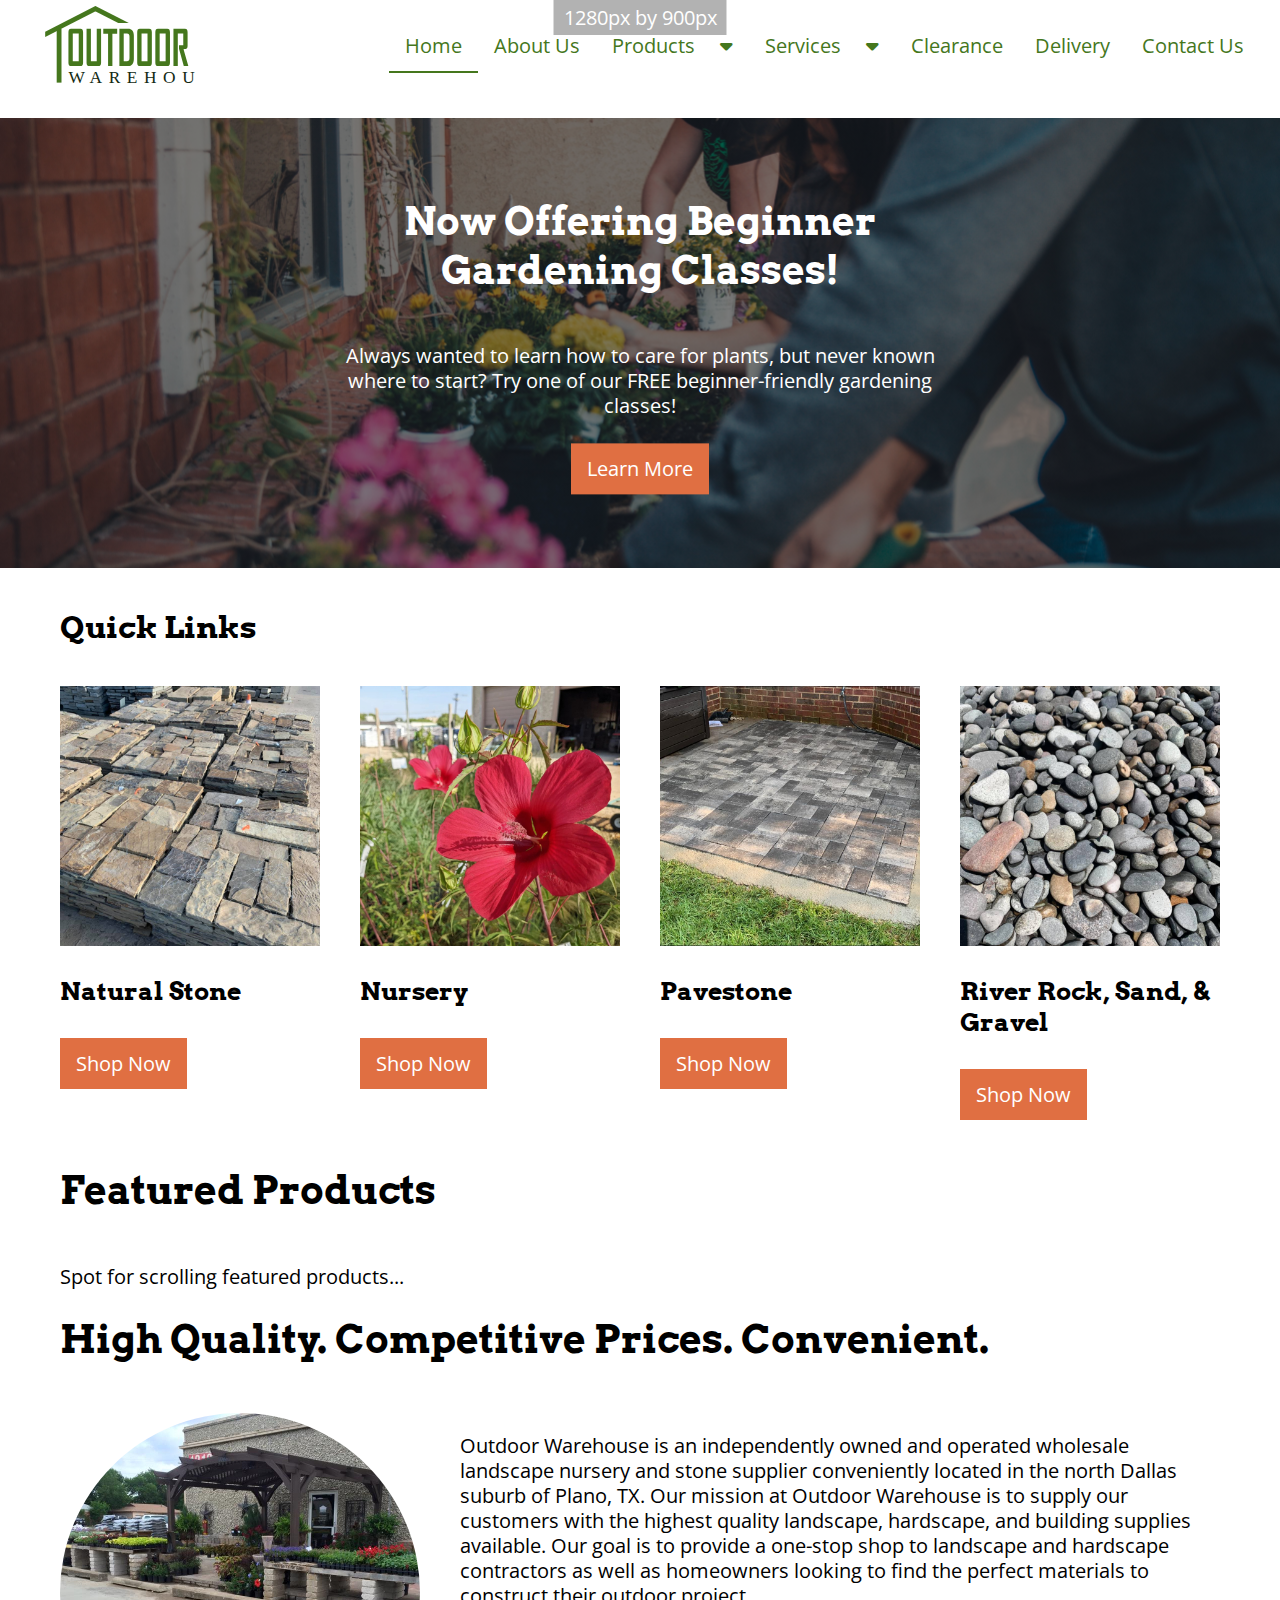
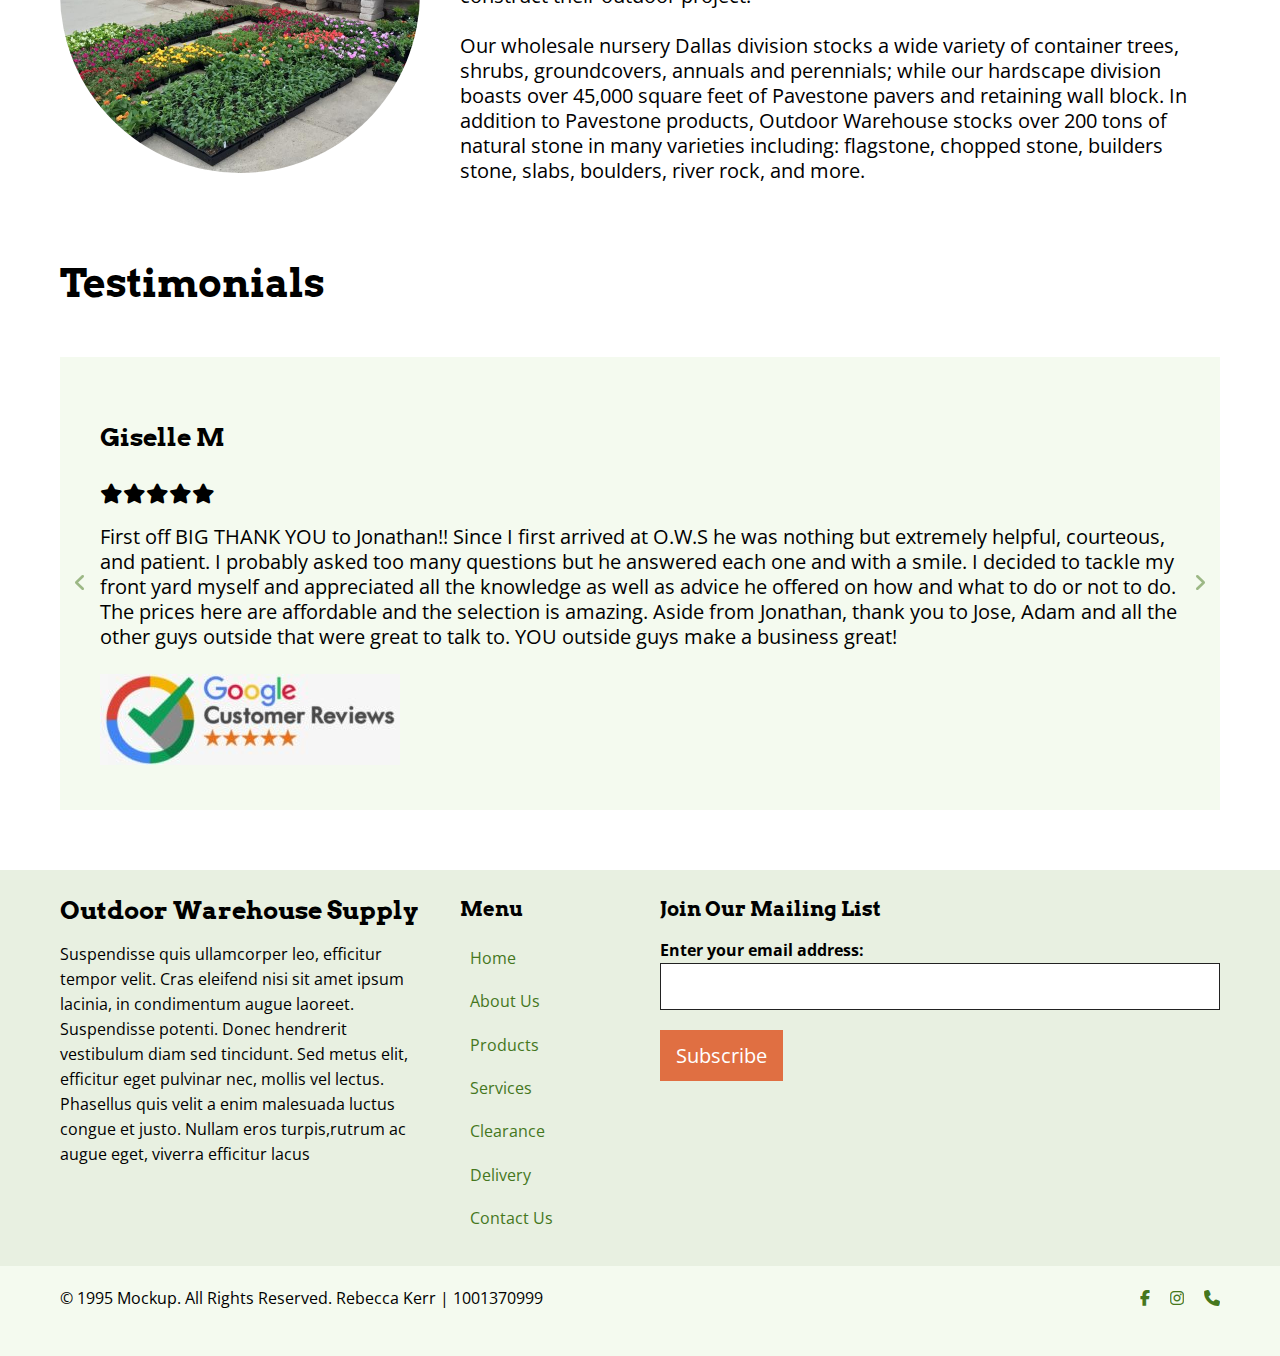
==== web-communication-design-development-2-main/10 - website redesign/index.html @ f3628c06 "Delivery page created and added to nav and footer." ====
<!doctype html>
<html lang="en">
    <head>
        <meta charset="utf-8">
        <meta name="viewport" content="width=device-width, initial-scale=1, shrink-to-fit=no">
        <meta name="keywords" content="HTML Template">
        <meta name="description" content="Rebecca Kerr - 1001370999 | HTML Template">
        <meta name="author" content="Student Name">

        <title>Rebecca Kerr - 1001370999 | Template</title>
        <link rel="stylesheet" href="css/style.css">
    </head>
    <body>
        <div class="container-fluid">
            <div class="row">
                <div class="col-sm-12">
                    <nav class="navbar">
                        <a class="navbar-brand" href="index.html">Navbar</a>
                        <button class="navbar-toggler" type="button" data-target="#navigation">
                            <span class="fa-solid fa-bars"></span>
                        </button>
                        <div class="navigation collapse" id="navigation">
                            <ul class="navbar-nav">
                                <li class="active">
                                    <a href="index.html">Home <span class="sr-only">(current)</span></a>
                                </li>
                                <li>
                                    <a href="about-us.html">About Us</a>
                                </li>
                                <li class="dropdown collapse">
                                    <a class="dropdown-toggle" href="#">Products</a>
                                    <div class="dropdown-menu">
                                        <a href="products.html">All Products</a>
                                        <a href="natural-stone.html">Natural Stone</a>
                                        <a href="#">Nursery</a>
                                        <a href="#">Pavestone</a>
                                        <a href="#">River Rock, Sand, & Gravel</a>
                                        <a href="#">Ceramic Pottery</a>
                                        <a href="#">Masonry</a>
                                        <a href="#">Lawn & Garden</a>
                                    </div>
                                </li>
                                <li class="dropdown collapse">
                                    <a class="dropdown-toggle" href="#">Services</a>
                                    <div class="dropdown-menu">
                                        <a href="services.html">All Services</a>
                                        <a href="gardening.html">Gardening Classes</a>
                                    </div>
                                </li>
                                <li>
                                    <a href="clearance.html">Clearance</a>
                                </li>
                                <li>
                                    <a href="delivery.html">Delivery</a>
                                </li>
                                <li>
                                    <a href="#">Contact Us</a>
                                </li>
                            </ul>
                        </div>
                    </nav>
                </div>
            </div>
        </div>

        <div class="hero-image1">
            <div class="hero-text">
              <h1>Now Offering Beginner Gardening Classes!</h1>
              <p>Always wanted to learn how to care for plants, but never known where to start? Try one of our FREE beginner-friendly
                gardening classes!</p>
                <a href="gardening.html"><input class="btn btn-secondary" type="submit" name="submit" id="submit" value="Learn More" /></a>
            </div>
        </div>

        <div class="container">
            <h2 id="articles">Quick Links</h2>
            <div class="row">
                <div class="col-xs-6 col-md-6 col-lg-3">
                    <div class="info">
                        <img src="images/naturalstone.jpg" alt="Stacks of natural stone">
                        <h3>Natural Stone</h3>
                        <a href="natural-stone.html">
                            <input
                            type="submit"
                            name="readmore"
                            id="readmore"
                            value="Shop Now"
                            class="btn btn-secondary"
                        >
                    </a>
                    </div>
                </div>
                <div class="col-xs-6 col-md-6 col-lg-3">
                    <img src="images/nursery.jpg" alt="Big red flower">
                    <h3>Nursery</h3>
                    <a href="#">
                        <input
                        type="submit"
                        name="readmore"
                        id="readmore"
                        value="Shop Now"
                        class="btn btn-secondary"
                    >
                </a>
                </div>
                <div class="col-xs-6 col-md-6 col-lg-3">
                    <img src="images/pavestone.jpg" alt="Completed pavement">
                    <h3>Pavestone</h3>
                    <a href="#">
                        <input
                        type="submit"
                        name="readmore"
                        id="readmore"
                        value="Shop Now"
                        class="btn btn-secondary"
                    >
                </a>
                </div>
                <div class="col-xs-6 col-md-6 col-lg-3">
                    <img src="images/rocks.jpg" alt="A bunch of smooth river rocks">
                    <h3>River Rock, Sand, & Gravel</h3>
                    <a href="#">
                        <input
                        type="submit"
                        name="readmore"
                        id="readmore"
                        value="Shop Now"
                        class="btn btn-secondary"
                    >
                </a>
                </div>
            </div>
        </div>

        <div class="container">
            <h1>Featured Products</h1>
            <p>Spot for scrolling featured products...</p>
        </div>

        <div class="container">
            <h1>High Quality. Competitive Prices. Convenient.</h1>
            <div class="row">
                <div class="col-lg-4">
                    <img class="circle" src="images/store.jpg" alt="Outside of Outdoor Warehouse with a bunch of colorful flowers">
                </div>
                <div class="col-lg-8">
                    <p>Outdoor Warehouse is an independently owned and operated wholesale landscape nursery and stone supplier conveniently located 
                in the north Dallas suburb of Plano, TX. Our mission at Outdoor Warehouse is to supply our customers with the highest quality landscape, 
                hardscape, and building supplies available. Our goal is to provide a one-stop shop to landscape and hardscape contractors as well as 
                homeowners looking to find the perfect materials to construct their outdoor project.</p>
                <p>Our wholesale nursery Dallas division stocks a wide variety of container trees, shrubs, groundcovers, annuals and perennials; while our 
                hardscape division boasts over 45,000 square feet of Pavestone pavers and retaining wall block. In addition to Pavestone products, Outdoor 
                Warehouse stocks over 200 tons of natural stone in many varieties including: flagstone, chopped stone, builders stone, slabs, boulders, river 
                rock, and more.</p>
                </div>
            </div>
        </div>

        <main>
            <div class="container">
              <div class="row">
                <div class="col-md-12">
                  <h1>Testimonials</h1>
                </div>
              </div>
        
              <div class="row">
                <div class="col-md-12">
                  <div class="carousel slide" id="carouselExample1">
                    <div class="carousel-inner">
                      <div class="carousel-item active">
                        <h3>Giselle M</h3>
                        <div class="row2">
                            <i class="fa-solid fa-star"></i>
                            <i class="fa-solid fa-star"></i>
                            <i class="fa-solid fa-star"></i>
                            <i class="fa-solid fa-star"></i>
                            <i class="fa-solid fa-star"></i>
                        </div>
                        <p>First off BIG THANK YOU to Jonathan!! Since I first arrived at O.W.S he was nothing but extremely helpful, courteous, and 
                            patient. I probably asked too many questions but he answered each one and with a smile. I decided to tackle my front yard myself 
                            and appreciated all the knowledge as well as advice he offered on how and what to do or not to do. The prices here are affordable 
                            and the selection is amazing. Aside from Jonathan, thank you to Jose, Adam and all the other guys outside that were great to talk 
                            to. YOU outside guys make a business great!</p>
                            <a href="https://www.google.com/maps/place/Outdoor+Warehouse+Supply/@33.0166841,-96.6972606,17z/data=!4m8!3m7!1s0x864c1919ed04fd9b:0x8de7ecd3b3190634!8m2!3d33.0166841!4d-96.6972606!9m1!1b1!16s%2Fg%2F1tfkr4zs" target="_blank"><img src="images/google-reviews.jpg" alt="Google Customer Reviews logo"></a>
                      </div>
                      <div class="carousel-item">
                        <h3>Bryan Greene</h3>
                        <div class="row2">
                            <i class="fa-solid fa-star"></i>
                            <i class="fa-solid fa-star"></i>
                            <i class="fa-solid fa-star"></i>
                            <i class="fa-solid fa-star"></i>
                            <i class="fa-solid fa-star"></i>
                        </div>
                        <p>Excellent communication, very competitive pricing, and on-time delivery!</p>
                        <p>Very happy working with Dakota and the team at OWS. They took the time to explain all pricing (which compared to other places 
                        we looked at was very competitive), they generated multiple quotes for us showing the different options available to us and didn't 
                        try to add-on anything we didn't need. Delivery was super easy and was only $150 for and entire truck. We will definitely be using 
                        them again.</p>
                        <a href="https://www.google.com/maps/place/Outdoor+Warehouse+Supply/@33.0166841,-96.6972606,17z/data=!4m8!3m7!1s0x864c1919ed04fd9b:0x8de7ecd3b3190634!8m2!3d33.0166841!4d-96.6972606!9m1!1b1!16s%2Fg%2F1tfkr4zs" target="_blank"><img src="images/google-reviews.jpg"></a>
                      </div>
                    </div>
                    <button class="carousel-control-prev" data-bs-slide="prev" type="button">
                      <span aria-hidden="true" class="carousel-control-prev-icon"><i class="fa-solid fa-angle-left"></i></span>
                      <span class="sr-only">Previous</span>
                    </button>
                    <button class="carousel-control-next" data-bs-slide="next" type="button">
                      <span class="sr-only">Next</span>
                      <span aria-hidden="true" class="carousel-control-next-icon"><i class="fa-solid fa-angle-right"></i></span>
                    </button>
                  </div>
                </div>
              </div>
        </main>

        <footer>
            <div class="container company-details">
                <div class="row">
                    <div class="col-md-9 col-lg-4">
                        <h3>Outdoor Warehouse Supply</h3>
                        <p>Suspendisse quis ullamcorper leo, efficitur tempor velit. Cras eleifend nisi sit amet ipsum lacinia, in condimentum augue laoreet. 
                        Suspendisse potenti. Donec hendrerit vestibulum diam sed tincidunt. Sed metus elit, efficitur eget pulvinar nec, mollis vel lectus. 
                        Phasellus quis velit a enim malesuada luctus congue et justo. Nullam eros turpis,rutrum ac augue eget, viverra efficitur lacus</p>
                    </div>
                    <div class="col-md-3 col-lg-2">
                        <h4>Menu</h4>
                        <ul class="unstyled footer-nav">
                            <li><a href="index.html">Home</a></li>
                            <li><a href="about-us.html">About Us</a></li>
                            <li><a href="products.html">Products</a></li>
                            <li><a href="services.html">Services</a></li>
                            <li><a href="clearance.html">Clearance</a></li>
                            <li><a href="delivery.html">Delivery</a></li>
                            <li><a href="#">Contact Us</a></li>
                        </ul>
                    </div>
                    <div class="col-md-12 col-lg-6">
                        <h4>Join Our Mailing List</h4>
                        <form>
                            <div class="form-group row">
                                <label for="subscribe" class="col-sm-12 col-form-label">Enter your email address:</label>
                                <div class="col-sm-12">
                                    <input type="email" name="subscribe" id="subscribe" class="form-control" />
                                </div>
                            </div>
                            <input class="btn btn-secondary" type="submit" name="submit" id="submit" value="Subscribe" />
                        </form>
                    </div>
                </div>
            </div>
            <div class="copyright">
                <div class="container">
                    <div class="row">
                        <div class="col-md-8">
                            <p>&copy; 1995 Mockup. All Rights Reserved. Rebecca Kerr | 1001370999</p>
                        </div>
                        <div class="col-md-4">
                            <ul class="inline social-media">
                                <li><a href="https://www.facebook.com/outdoorwarehousesupply" target="_blank"><i class="fa-brands fa-facebook-f"></i></a></li>
                                <li><a href="https://www.instagram.com/outdoorwarehousesupply/" target="_blank"><i class="fa-brands fa-instagram"></i></a></li>
                                <li><a href="tel:972-423-4001" target="_blank"><i class="fa-solid fa-phone"></i></a></li>
                            </ul>
                        </div>
                    </div>
                </div>
            </div>
        </footer>

        <div id="windowSize"></div>

        <script src="js/app.js"></script>
    </body>
</html>
---- web-communication-design-development-2-main/10 - website redesign/css/style.css ----
/*
    Created by: Student Name - Student ID
    Created on: Today's Date
    Updated on: Today's Date
    Project: Flexbox
*/

@import url('https://fonts.googleapis.com/css2?family=Arvo:ital,wght@0,400;0,700;1,400;1,700&family=Open+Sans:ital,wght@0,400;0,700;1,400;1,700&display=swap');
@import url('https://cdnjs.cloudflare.com/ajax/libs/font-awesome/6.2.0/css/all.min.css');

* {
    box-sizing: border-box;
    position: relative;
}

body {
    /*padding: 1rem;*/
    margin: 0;
    font-size: 1rem;
    line-height: var(--base-line-height);
    font-family: 'Open Sans', 'Arial', 'Verdana', sans-serif;
    font-weight: 400;
    height: 100%;
}

html {
    font-size: var(--base-font-size);
    height: 100%;
}

:root {
    /* Grid */
    --number-of-columns: 12;
    --grid-width: calc(100% / var(--number-of-columns));
    --col-1: calc(var(--grid-width) * 1);
    --col-2: calc(var(--grid-width) * 2);
    --col-3: calc(var(--grid-width) * 3);
    --col-4: calc(var(--grid-width) * 4);
    --col-5: calc(var(--grid-width) * 5);
    --col-6: calc(var(--grid-width) * 6);
    --col-7: calc(var(--grid-width) * 7);
    --col-8: calc(var(--grid-width) * 8);
    --col-9: calc(var(--grid-width) * 9);
    --col-10: calc(var(--grid-width) * 10);
    --col-11: calc(var(--grid-width) * 11);
    --col-12: calc(var(--grid-width) * 12);

    /* Branding */
    --primary: hsl(93, 61%, 29%);
    --primary-hover: hsl(93, 61%, 19%);
    --secondary: hsl(17, 72%, 57%);
    --secondary-hover: hsl(17, 72%, 47%);
    --tertiary: hsl(239, 77%, 70%);
    --tertiary-hover: hsl(239, 77%, 60%);
    --font-color: #1d1d1d;
    --secondary-blurred: hsla(211, 100%, 31%, 100%);

    --gray-0: #222222;
    --gray-1: #45771D;
    --gray-2: #68A636;
    --gray-3: #E8F0E1;
    --gray-4: #F4FAEF;

    --white: white;

    /* Other */
    --table-padding: 1.618rem;

    /* Typography */
    --base-font-size: 20px;
    --base-scale: 1.25;
    --base-line-height: calc(1em * var(--base-scale));
    --h4-font-size: 1rem;
    --h3-font-size: calc(1rem * var(--base-scale));
    --h2-font-size: calc(1rem * var(--base-scale) * var(--base-scale));
    --h1-font-size: calc(1rem * var(--base-scale) * var(--base-scale) * var(--base-scale));
}

/* Images */
img {
    max-width: 100%;
}

.round-image {
    border-radius: 50%;
    overflow: hidden;
    aspect-ratio: 1;
}

.round-image img {
    position: absolute;
    width: 100%;
    height: 100%;
    object-fit: cover;
    object-position: center;
}
/* End of Images */

/* TASK: Paste your typography styles here */
h1, h2, h3, h4, h5, h6,
.h1, .h2, .h3, .h4, .h5, .h6 {
    font-family: 'Arvo', 'Times New Roman', 'Georgia', serif;
    line-height: var(--base-line-height);
    font-weight: 700;
    margin-bottom: var(--base-line-height);
}

h1, .h1 {
    font-size: var(--h1-font-size);
}

h2, .h2 {
    font-size: var(--h2-font-size);
}

h3, .h3 {
    font-size: var(--h3-font-size);
}

h4, .h4 {
    font-size: var(--h4-font-size);
}

/* Paragraph */
p {
    margin-bottom: var(--base-line-height);
}

/* Blockquotes */
blockquote {
    font-size: calc(1rem * var(--base-scale));
}

blockquote p:first-of-type::before {
    content: open-quote;
}

blockquote p:last-of-type::after {
    content: close-quote;
}

blockquote.text-center { text-align: center; }

blockquote.text-right { text-align: right; }

blockquote footer {
    font-size: 1rem;
}

blockquote footer::before {
    content: "\2014";
    margin-right: calc(.25rem * var(--base-scale));
}
/* End of Blockquotes */

/* List Styles */
ul.unstyled {
    list-style-type: none;
    padding-left: 0;
}

ul.inline {
    list-style-type: none;
    padding: 0;
    display: inline-flex;
    flex-flow: row wrap;
    justify-content: flex-start;
    align-items: baseline;
    align-content: flex-start;
}

ul.inline > li {
    margin-right: var(--base-line-height);
}

ul.inline > li:last-of-type {
    margin-right: 0;
}

/* Description Lists */
dl {
    border-left: 4px solid black;
    padding: var(--base-line-height);
    padding-right: 0;
}

dt {
    font-weight: bold;
}

dd {
    font-style: italic;
    margin-bottom:  var(--base-line-height);
}

dd:last-of-type {
    margin-bottom: 0;
}
/* End of Lists */
/* End of Typography */

/* Table Styles */
table {
    border-collapse: collapse;
    border: 1px solid #1f1f1f;
    width: 100%;
}

table th,
table td {
    padding: calc(var(--table-padding) / 2) var(--table-padding);
    border: 1px solid #1f1f1f;
    vertical-align: top;
}

thead {
    background-color: #1f1f1f;
}

thead th {
    color: white;
    text-align: left;
}

tbody tr:nth-child(odd) {
    background-color: #fafafa;
}

tbody tr:hover {
    background-color: #efefef;
}

caption {
    caption-side: bottom;
    text-align: left;
    padding: calc(var(--table-padding) / 2) 0;
}
/* End of Table Styles */

/* Code tag */
code {
    font-family: monospace;
    color: crimson;
    font-size: 0.75rem;
    line-height: 1.618em;
}
/* End of code tag */

/* Special classes */
.w-14 {
    width: 14rem;
}
/* End of Special classes */

/* TASK: Paste your grid system here */
.container-fluid,
.container {
    width: 100%;
    padding-left: 1rem;
    padding-right: 1rem;
    margin-left: auto;
    margin-right: auto;
    margin-bottom: 1.25rem;
}

@media screen and (min-width: 576px){ .container { max-width: 576px; }} /* sm */
@media screen and (min-width: 768px){ .container { max-width: 768px; }} /* md */
@media screen and (min-width: 992px){ .container { max-width: 992px; }} /* lg */
@media screen and (min-width: 1200px){ .container { max-width: 1200px; }} /* xl */

.row {
    display: flex;
    flex-flow: row wrap;
    justify-content: flex-start;
    align-items: flex-start;
    align-content: flex-start;
    margin-left: -1rem;
    margin-right: -1rem;
}

[class^="col-"] {
    padding: 0 1rem;
    width: 100%;
    max-width: 100%;
}

.col-xs-1 {
    flex: 0 0 var(--col-1);
    max-width: var(--col-1);
}

.col-xs-2 {
    flex: 0 0 var(--col-2);
    max-width: var(--col-2);
}

.col-xs-3 {
    flex: 0 0 var(--col-3);
    max-width: var(--col-3);
}

.col-xs-4 {
    flex: 0 0 var(--col-4);
    max-width: var(--col-4);
}

.col-xs-5 {
    flex: 0 0 var(--col-5);
    max-width: var(--col-5);
}

.col-xs-6 {
    flex: 0 0 var(--col-6);
    max-width: var(--col-6);
}

.col-xs-7 {
    flex: 0 0 var(--col-7);
    max-width: var(--col-7);
}

.col-xs-8 {
    flex: 0 0 var(--col-8);
    max-width: var(--col-8);
}

.col-xs-9 {
    flex: 0 0 var(--col-9);
    max-width: var(--col-9);
}

.col-xs-10 {
    flex: 0 0 var(--col-10);
    max-width: var(--col-10);
}

.col-xs-11 {
    flex: 0 0 var(--col-11);
    max-width: var(--col-11);
}

.col-xs-12 {
    flex: 0 0 var(--col-12);
    max-width: var(--col-12);
}

/* Styles for 'col-sm-...' grid */
@media screen and (min-width: 576px){
    .col-sm-1 {
        flex: 0 0 var(--col-1);
        max-width: var(--col-1);
    }
    
    .col-sm-2 {
        flex: 0 0 var(--col-2);
        max-width: var(--col-2);
    }
    
    .col-sm-3 {
        flex: 0 0 var(--col-3);
        max-width: var(--col-3);
    }
    
    .col-sm-4 {
        flex: 0 0 var(--col-4);
        max-width: var(--col-4);
    }
    
    .col-sm-5 {
        flex: 0 0 var(--col-5);
        max-width: var(--col-5);
    }
    
    .col-sm-6 {
        flex: 0 0 var(--col-6);
        max-width: var(--col-6);
    }

    .col-sm-7 {
        flex: 0 0 var(--col-7);
        max-width: var(--col-7);
    }
    
    .col-sm-8 {
        flex: 0 0 var(--col-8);
        max-width: var(--col-8);
    }
    
    .col-sm-9 {
        flex: 0 0 var(--col-9);
        max-width: var(--col-9);
    }
    
    .col-sm-10 {
        flex: 0 0 var(--col-10);
        max-width: var(--col-10);
    }
    
    .col-sm-11 {
        flex: 0 0 var(--col-11);
        max-width: var(--col-11);
    }
    
    .col-sm-12 {
        flex: 0 0 var(--col-12);
        max-width: var(--col-12);
    }
}

/* Styles for 'col-md-...' grid */
@media screen and (min-width: 768px){
    .col-md-1 {
        flex: 0 0 var(--col-1);
        max-width: var(--col-1);
    }
    
    .col-md-2 {
        flex: 0 0 var(--col-2);
        max-width: var(--col-2);
    }
    
    .col-md-3 {
        flex: 0 0 var(--col-3);
        max-width: var(--col-3);
    }
    
    .col-md-4 {
        flex: 0 0 var(--col-4);
        max-width: var(--col-4);
    }
    
    .col-md-5 {
        flex: 0 0 var(--col-5);
        max-width: var(--col-5);
    }
    
    .col-md-6 {
        flex: 0 0 var(--col-6);
        max-width: var(--col-6);
    }

    .col-md-7 {
        flex: 0 0 var(--col-7);
        max-width: var(--col-7);
    }
    
    .col-md-8 {
        flex: 0 0 var(--col-8);
        max-width: var(--col-8);
    }
    
    .col-md-9 {
        flex: 0 0 var(--col-9);
        max-width: var(--col-9);
    }
    
    .col-md-10 {
        flex: 0 0 var(--col-10);
        max-width: var(--col-10);
    }
    
    .col-md-11 {
        flex: 0 0 var(--col-11);
        max-width: var(--col-11);
    }
    
    .col-md-12 {
        flex: 0 0 var(--col-12);
        max-width: var(--col-12);
    }
}

/* Styles for 'col-lg-...' grid */
@media screen and (min-width: 992px){
    .col-lg-1 {
        flex: 0 0 var(--col-1);
        max-width: var(--col-1);
    }
    
    .col-lg-2 {
        flex: 0 0 var(--col-2);
        max-width: var(--col-2);
    }
    
    .col-lg-3 {
        flex: 0 0 var(--col-3);
        max-width: var(--col-3);
    }
    
    .col-lg-4 {
        flex: 0 0 var(--col-4);
        max-width: var(--col-4);
    }
    
    .col-lg-5 {
        flex: 0 0 var(--col-5);
        max-width: var(--col-5);
    }
    
    .col-lg-6 {
        flex: 0 0 var(--col-6);
        max-width: var(--col-6);
    }

    .col-lg-7 {
        flex: 0 0 var(--col-7);
        max-width: var(--col-7);
    }
    
    .col-lg-8 {
        flex: 0 0 var(--col-8);
        max-width: var(--col-8);
    }
    
    .col-lg-9 {
        flex: 0 0 var(--col-9);
        max-width: var(--col-9);
    }
    
    .col-lg-10 {
        flex: 0 0 var(--col-10);
        max-width: var(--col-10);
    }
    
    .col-lg-11 {
        flex: 0 0 var(--col-11);
        max-width: var(--col-11);
    }
    
    .col-lg-12 {
        flex: 0 0 var(--col-12);
        max-width: var(--col-12);
    }
}

/* Styles for 'col-xl-...' grid */
@media screen and (min-width: 1200px){
    .col-xl-1 {
        flex: 0 0 var(--col-1);
        max-width: var(--col-1);
    }
    
    .col-xl-2 {
        flex: 0 0 var(--col-2);
        max-width: var(--col-2);
    }
    
    .col-xl-3 {
        flex: 0 0 var(--col-3);
        max-width: var(--col-3);
    }
    
    .col-xl-4 {
        flex: 0 0 var(--col-4);
        max-width: var(--col-4);
    }
    
    .col-xl-5 {
        flex: 0 0 var(--col-5);
        max-width: var(--col-5);
    }
    
    .col-xl-6 {
        flex: 0 0 var(--col-6);
        max-width: var(--col-6);
    }

    .col-xl-7 {
        flex: 0 0 var(--col-7);
        max-width: var(--col-7);
    }
    
    .col-xl-8 {
        flex: 0 0 var(--col-8);
        max-width: var(--col-8);
    }
    
    .col-xl-9 {
        flex: 0 0 var(--col-9);
        max-width: var(--col-9);
    }
    
    .col-xl-10 {
        flex: 0 0 var(--col-10);
        max-width: var(--col-10);
    }
    
    .col-xl-11 {
        flex: 0 0 var(--col-11);
        max-width: var(--col-11);
    }
    
    .col-xl-12 {
        flex: 0 0 var(--col-12);
        max-width: var(--col-12);
    }
}

/* End of System */

/* Navigation Styles */
.navbar {
    display: flex;
    flex-flow: row wrap;
    justify-content: space-between;
    align-items: center;
    align-content: flex-start;
}

.navbar-brand {
    display: block;
    overflow: hidden;
    background: url(../images/logo.svg) no-repeat center/contain transparent;
    width: 10rem;
    height: 4rem;
    text-indent: -9999px;
    text-decoration: none;
}

.navbar-toggler {
    background-color: var(--primary);
    border: 0 none;
    color: white;
    width: 2rem;
    height: 2rem;
    display: flex;
    flex-flow: row wrap;
    justify-content: center;
    align-items: center;
    align-content: center;
}

.navigation {
    flex: 0 0 100%;
}

.navbar-nav {
    list-style-type: none;
    padding: 0;
}

.navbar-nav li > a {
    color: var(--primary);
    display: block;
    overflow: hidden;
    padding: calc((1em / var(--base-scale)) / var(--base-scale)) calc(1em / var(--base-scale));
    text-decoration: none;
    border-bottom: 2px solid transparent;
}

.navbar-nav li.active > a {
    border-bottom-color: var(--primary);
}

.navbar-nav li > a:hover {
    background-color: var(--primary);
    color: var(--white);
}

.dropdown-toggle::after {
    content: "\f0d8";
    font-family: "FontAwesome";
    font-weight: 400;
    margin-left: var(--base-line-height);
}

.collapse > .dropdown-toggle::after {
    content: "\f0d7";
}

.dropdown-menu {
    background-color: var(--gray-2);
    display: flex;
    flex-flow: row wrap;
    justify-content: flex-start;
    align-items: flex-start;
    align-content: flex-start;
    /* This fixes the issue with the menu not being clickable when you expand it on desktop */
    z-index: 1;
}

.dropdown-menu > a {
    flex: 1 0 100%;
    color: var(--white);
    padding: calc((1em / var(--base-scale)) / var(--base-scale)) calc(1em / var(--base-scale));
    text-decoration: none;
}

.dropdown-menu > a:hover {
    background-color: var(--gray-1);
}

.sr-only {
    position: absolute;
    width: 1px;
    height: 1px;
    padding: 0;
    margin: -1px;
    overflow: hidden;
    clip: rect(0,0,0,0);
    white-space: nowrap;
    border-width: 0;
}

.navigation.collapse .navbar-nav {
    display: none;
}

.dropdown.collapse .dropdown-menu {
    display: none;
}

@media screen and (min-width: 992px){
    .navbar-toggler {
        display: none;
    }

    .navigation {
        flex: 0 0 auto;
    }

    .navbar-nav {
        display: flex;
        flex-flow: row wrap;
        justify-content: flex-end;
        align-items: baseline;
        align-content: center;
    }

    .dropdown-menu {
        position: absolute;
    }

    .navigation.collapse .navbar-nav,
    .navbar-nav {
        display: flex;
        flex-flow: row wrap;
        justify-content: flex-end;
        align-items: baseline;
        align-content: center;
    }
}

/* End of Navigation Styles */

.hero-image1 {
    background-image: linear-gradient(rgba(0, 0, 0, 0.5), rgba(0, 0, 0, 0.5)), url("../images/gardening.jpg");
    height: 50vh;
    background-position: center;
    background-repeat: no-repeat;
    background-size: cover;
    position: relative;
    margin-bottom: 2rem;
  }

  .hero-image2 {
    background-image: linear-gradient(rgba(0, 0, 0, 0.5), rgba(0, 0, 0, 0.5)), url("../images/outside.jpg");
    height: 30vh;
    background-position: center;
    background-repeat: no-repeat;
    background-size: cover;
    position: relative;
    margin-bottom: 2rem;
  }
  
  .hero-text {
    text-align: center;
    position: absolute;
    top: 50%;
    left: 50%;
    transform: translate(-50%, -50%);
    color: white;
  }

  .circle {
    border-radius: 50%;
  }

  .name {
    display: flex;
    justify-content: center;
  }

  .title {
    display: flex;
    justify-content: center;
  }

  .row-reverse {
    display: flex;
    flex-flow: row-reverse wrap;
    justify-content: flex-start;
    align-items: flex-start;
    align-content: flex-start;
    margin-left: -1rem;
    margin-right: -1rem;
}

.row2 {
    display: flex;
    flex-flow: row wrap;
    justify-content: flex-start;
    align-items: flex-start;
    align-content: flex-start;
}

.row3 {
    display: flex;
    flex-flow: row nowrap;
    justify-content: center;
    align-items: center;
    align-content: center;
    margin-left: -1rem;
    margin-right: -1rem;
}

.green {
    background-color: var(--gray-3);
    padding-left: 1.5rem;
    border-radius: 10px 0 0 10px;
}

.blob {
    padding: 1rem;
    background-color: var(--gray-3);
    border-radius: 10px;
    margin: 0 1rem;
    text-align: center;
}

.fa-seedling {
    color: var(--primary);
    margin: 0;
    margin: 0 2.5rem;
}

.product-item {
    text-decoration: none;
}

.product-item:link {
    color: var(--primary);
}

.product-item:visited {
    color: var(--primary);
}

.product-item:hover {
    opacity: 0.6;
    transition: 0.3s ease;
    text-decoration: underline;
}

.border {
    padding: 1rem;
    margin-top: -1rem;
}

.border:hover {
    border: black solid 1px;
}

.money {
    font-weight: bold;
    margin-bottom: 0;
}

.money-strike {
    text-decoration: line-through;
}

.red {
    color: red;
    margin-left: 0.5rem;
    font-weight: bold;
}

.redirect {
    color: var(--primary);
    text-decoration: none;
}

.redirect:hover {
    text-decoration: underline;
}

  /* Carousel Styles */
.carousel {
    position: relative;
}

.carousel-inner {
    position: relative;
    width: 100%;
    overflow: hidden;
}

.carousel-item {
    position: relative;
    display: none;
    float: left;
    width: 100%;
    margin-right: -100%;
    backface-visibility: hidden;
    transition: transform 0.6s ease-in-out;
    padding: 2rem;
    background-color: var(--gray-4);
}

.carousel-item.active {
    display: block;
}

button[class^=carousel-control] {
    cursor: pointer;
    position: absolute;
    top: 0;
    bottom: 0;
    z-index: 1;
    display: flex;
    flex-flow: row wrap;
    align-items: center;
    justify-content: center;
    width: 2rem;
    padding: 0;
    color: var(--primary);
    background-color: transparent;
    border: 0;
    text-align: center;
    opacity: 0.5;
    transition: opacity 0.15s ease;
    font-size: 1rem;
}

.carousel-control-next {
    right: 0;
}

.carousel-control-prev {
    left: 0;
}

button[class^=carousel-control]:hover {
    color: var(--primary);
    outline: 0;
    opacity: 0.9;
}

/* There's no need to add this if you already have it on your Navigation CSS */
.sr-only {
    position: absolute;
    width: 1px;
    height: 1px;
    padding: 0;
    margin: -1px;
    overflow: hidden;
    clip: rect(0,0,0,0);
    white-space: nowrap;
    border-width: 0;
}
/* End of Carousel Styles */

/* Footer Styles */
footer {
    margin-top: 3rem;
    font-size: calc(1rem / var(--base-scale));
    background-color: var(--gray-3);
}

footer h3,
footer h4 {
    margin-bottom: calc(1rem / var(--base-scale));
}

footer .footer-nav {
    margin: 0;
}

footer .footer-nav a {
    display: block;
    overflow: hidden;
    padding: calc((1em / var(--base-scale)) / var(--base-scale) / var(--base-scale)) calc(1em / var(--base-scale) / var(--base-scale));
    color: var(--primary);
    text-decoration: none;
    border-bottom: 2px solid transparent;
}

footer .footer-nav a:hover {
    color: var(--primary-hover);
    border-bottom-color: var(--primary-hover);
}

footer .form-group label {
    margin-top: 0;
}

footer .copyright {
    background-color: var(--gray-4);
    text-align: center;
    padding: 1rem 0;
}

footer p,
footer .social-media {
    margin: 0;
    max-width: 100%;
    width: 100%;
}

footer .social-media {
    justify-content: center;
}

footer .social-media a {
    display: block;
    overflow: hidden;
    color: var(--primary);
}

@media screen and (min-width: 768px){
    footer .copyright {
        text-align: unset;
    }

    footer .social-media {
        justify-content: flex-end;
    }
}
/* End of Footer Styles */

/* Story Styles */
.story {
    display: flex;
    flex-flow: row nowrap;
    justify-content: flex-start;
    align-items: flex-start;
    align-content: flex-start;
    gap: 1.618rem;
}

.story .image {
    aspect-ratio: 1;
    background-color: #dadada;
    flex: 0 0 calc(50% - 1.618rem);
}

.story .description {
    flex: 1 0 50%;
}

@media screen and (min-width: 576px){
    .story .image {
        flex-basis: 30%;
    }
}

@media screen and (min-width: 992px){
    .story {
        flex-flow: column wrap;
    }

    .story .image {
        aspect-ratio: 16/9;
        flex: 0 0 100%;
        width: 100%;
    }
}
/* End of Story Styles */

/* TASK: Paste the styles for the Flexbox Assignment: In Class Practice */

/* Branding */
.swatch {
    aspect-ratio: 1;
    display: flex;
    flex-flow: row wrap;
    justify-content: center;
    align-items: center;
    align-content: center;
    border: 1px solid var(--gray-0);
}

.swatch.primary { background-color: var(--primary) }
.swatch.primary-hover { background-color: var(--primary-hover) }
.swatch.secondary { background-color: var(--secondary) }
.swatch.secondary-hover { background-color: var(--secondary-hover) }
.swatch.tertiary { background-color: var(--tertiary) }
.swatch.tertiary-hover { background-color: var(--tertiary-hover) }
.swatch.font-color { background-color: var(--font-color) }
.swatch.gray-0 { background-color: var(--gray-0) }
.swatch.gray-1 { background-color: var(--gray-1) }
.swatch.gray-2 { background-color: var(--gray-2) }
.swatch.gray-3 { background-color: var(--gray-3) }
.swatch.white { background-color: var(--white) }

.swatch.primary,
.swatch.primary-hover,
.swatch.secondary,
.swatch.secondary-hover,
.swatch.tertiary,
.swatch.tertiary-hover,
.swatch.font-color,
.swatch.gray-0,
.swatch.gray-1 {
    color: var(--white);
}

/* Button styles */
.btn {
    font-size: 1rem;
    line-height: var(--base-line-height);
    display: inline-block;
    overflow: hidden;
    padding: calc((1em / var(--base-scale)) / var(--base-scale)) calc(1em / var(--base-scale));
    background-color: var(--gray-1);
    text-decoration: none;
    color: var(--white);
    border: 0 none;
    cursor: pointer;
    margin-bottom: 1rem;
}

.btn:hover {
    background-color: var(--gray-0);
}

/* Button colors */
.btn-primary {
    background-color: var(--primary);
}

.btn-primary:hover {
    background-color: var(--primary-hover);
}

.btn-secondary {
    background-color: var(--secondary);
}

.btn-secondary:hover {
    background-color: var(--secondary-hover);
}

.btn-tertiary {
    background-color: var(--tertiary);
}

.btn-tertiary:hover {
    background-color: var(--tertiary-hover);
}

/* Button sizes */
.btn-sm {
    font-size: calc(1em / var(--base-scale));
}

.btn-lg {
    font-size: var(--h3-font-size);
}

/* Forms */
fieldset {
    padding: var(--base-line-height);
    border: 1px solid var(--primary);
    margin-bottom: var(--base-line-height);
}

fieldset legend {
    color: var(--primary);
}

.form-group {
    margin-bottom: var(--base-line-height);
}

fieldset .form-group:last-of-type {
    margin-bottom: 0;
}

.form-group label {
    font-weight: bold;
}

.form-control,
.form-check-input {
    accent-color: var(--secondary);
}

input,
select,
textarea {
    font-family: inherit;
    font-size: 1rem;
    line-height: var(--base-line-height);
    padding: calc((1em / var(--base-scale)) / var(--base-scale) / var(--base-scale)) calc(1em / var(--base-scale) / var(--base-scale));
    border: 1px solid var(--gray-0);
    color: var(--font-color);
}

input.form-control {
    width: 100%;
    max-width: 100%;
}

textarea {
    width: 100%;
    max-width: 100%;
    min-height: calc(4 * var(--base-line-height));
}

/* Pseudo Selectors */
.form-control:focus {
    outline: var(--secondary-blurred) solid 2px;
    outline-offset: 2px;
}

.form-check-input:checked {
    box-shadow: 0 0 4px 4px var(--secondary-blurred);
}

.form-control:disabled,
.form-control:hover:disabled,
input:disabled,
input:hover:disabled {
    background-color: var(--gray-3);
    color: var(--gray-2);
    cursor: not-allowed;
}

input:invalid,
input:focus:invalid {
    border-color: red;
    box-shadow: 0 0 2px red;
    outline: red solid 2px;
    outline-offset: 2px;
}
/* End of Branding */

/*
    * Window size styles
    * Do not edit or delete this from examples
*/
#windowSize {
    padding: 0.25rem 0.5rem;
    background-color: rgba(0,0,0,0.3);
    color: white;
    position: absolute;
    top: 0;
    left: 50%;
    transform: translate(-50%, 0);
    user-select: none;
    z-index: 10;
}
/* End of Window size styles */
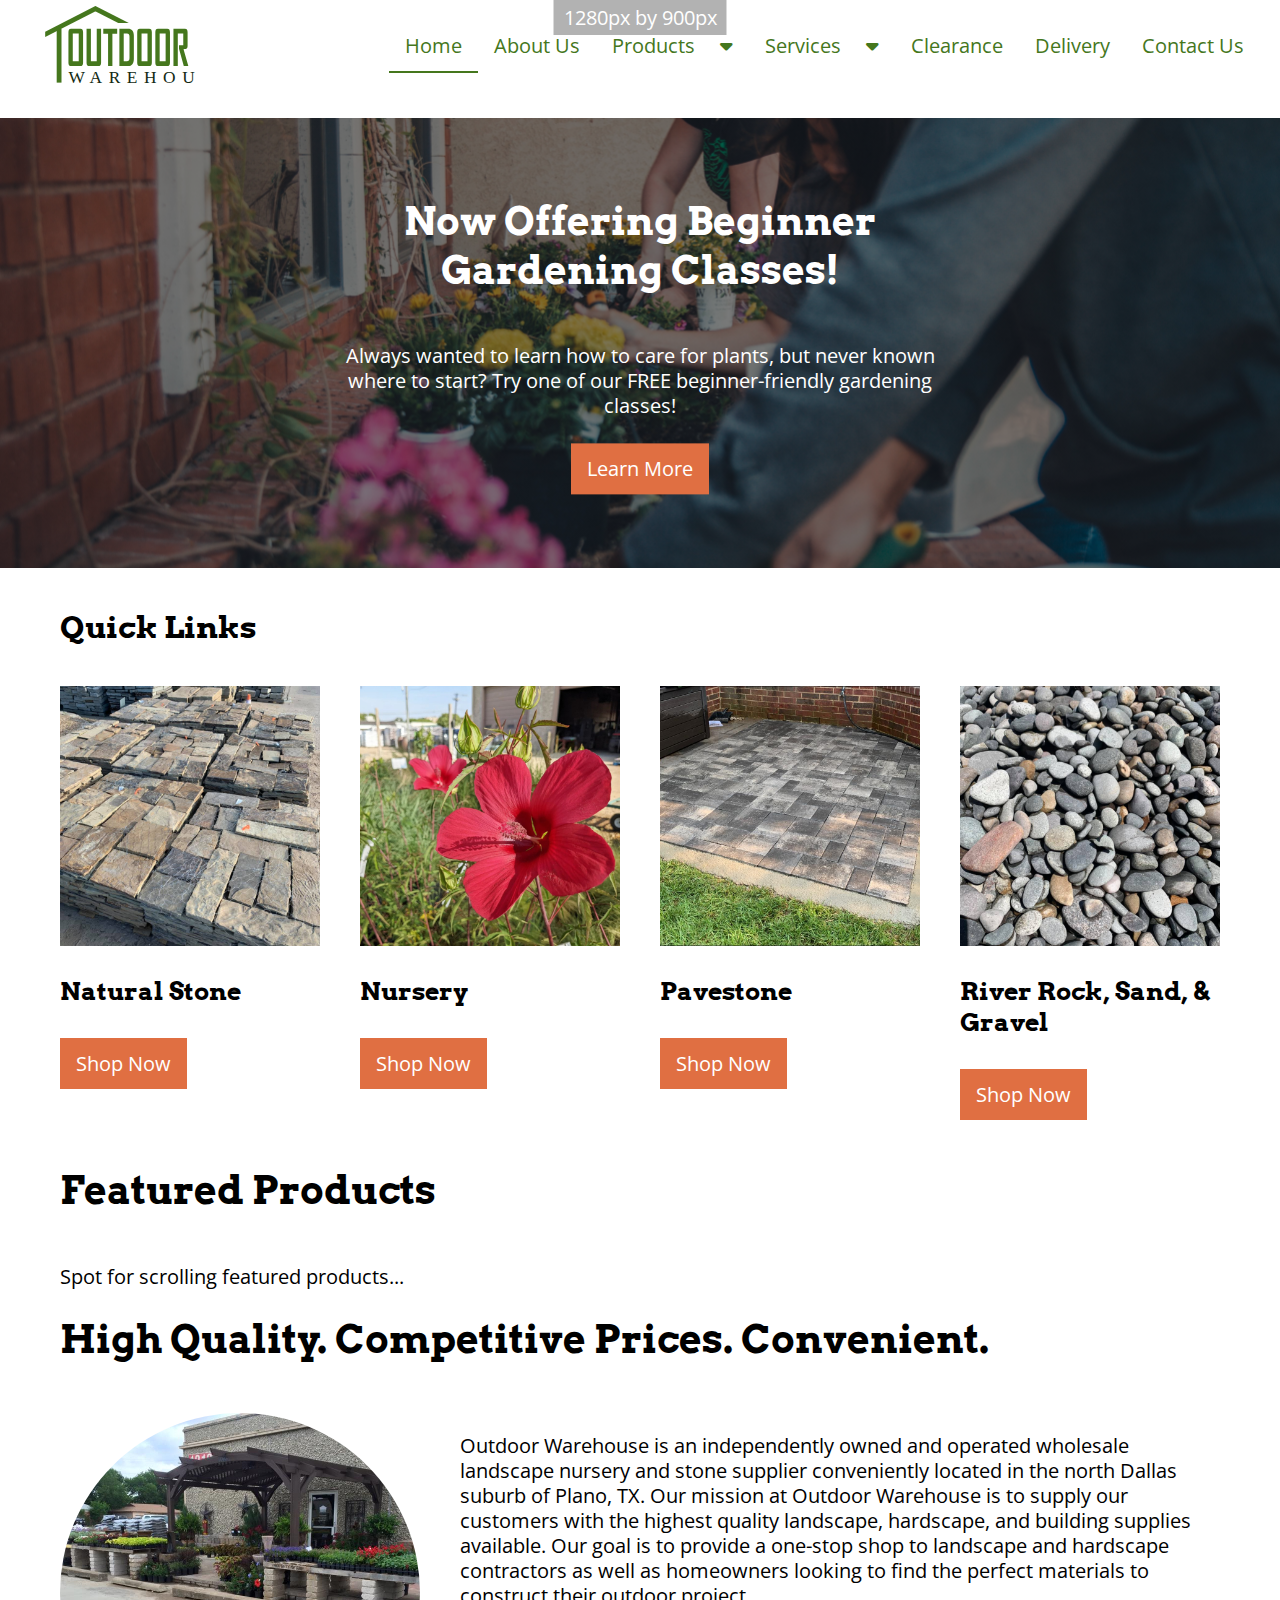
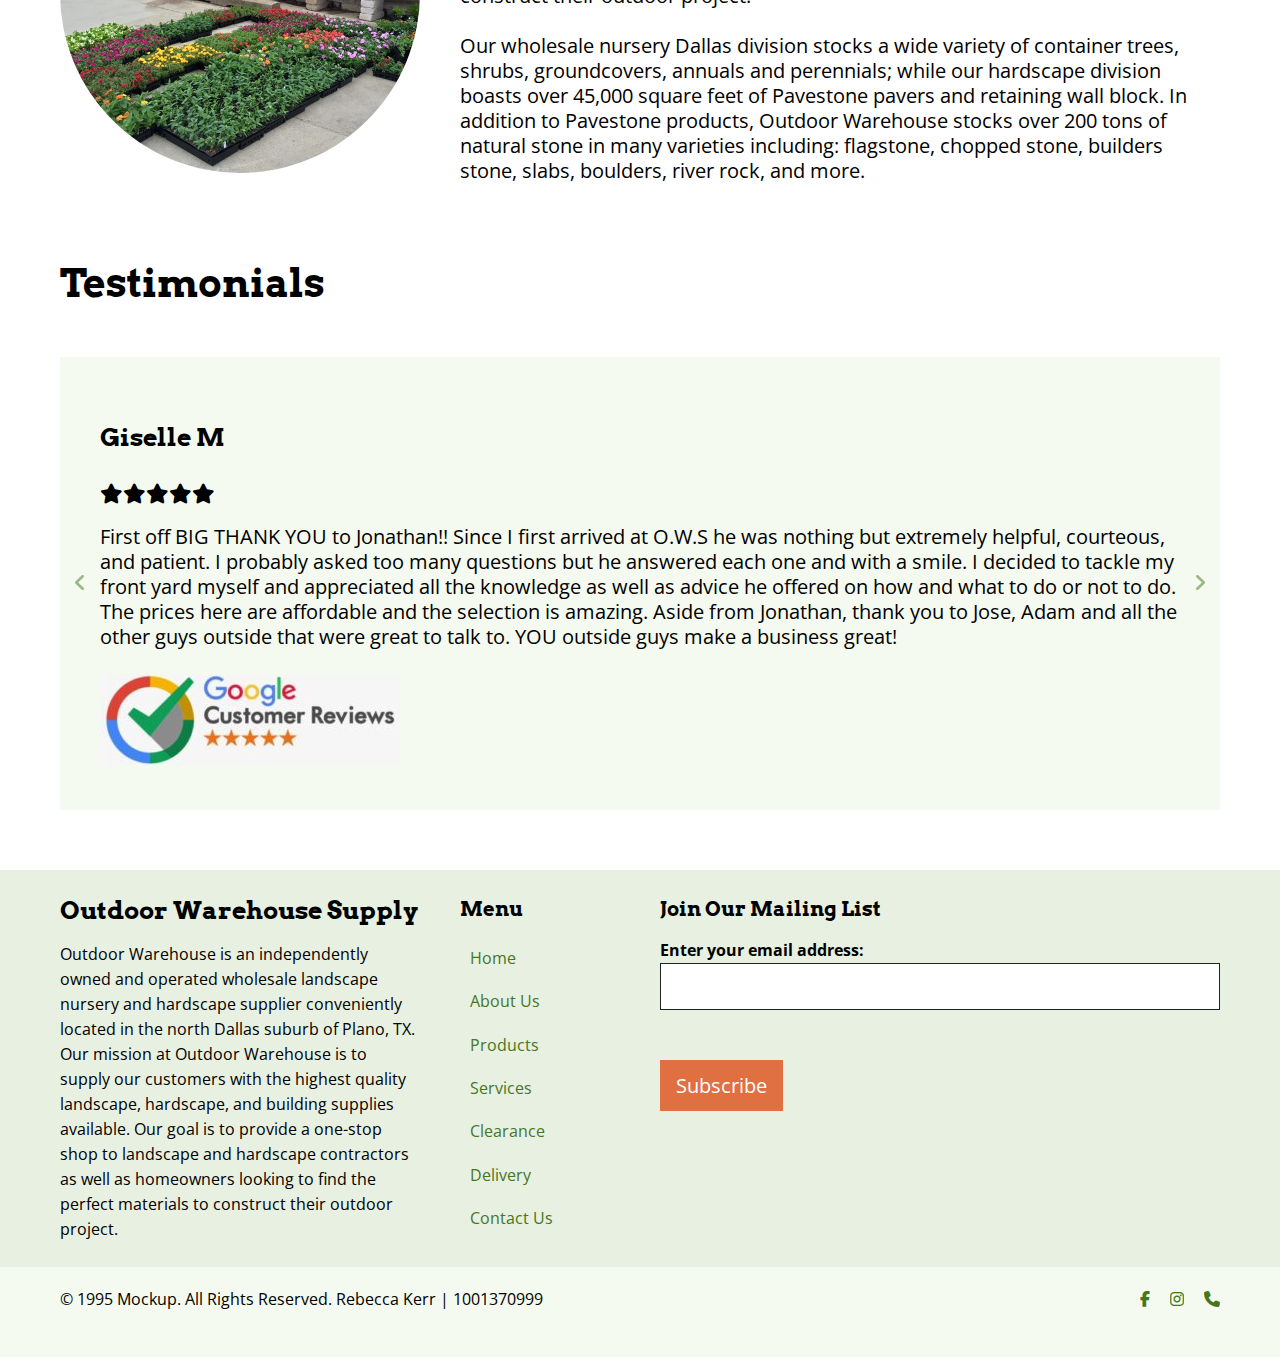
==== commit ef0e245c: "Added blurb to footer on all pages." ====
--- a/web-communication-design-development-2-main/10 - website redesign/index.html
+++ b/web-communication-design-development-2-main/10 - website redesign/index.html
@@ -54,7 +54,7 @@
                                     <a href="delivery.html">Delivery</a>
                                 </li>
                                 <li>
-                                    <a href="#">Contact Us</a>
+                                    <a href="contact.html">Contact Us</a>
                                 </li>
                             </ul>
                         </div>
@@ -219,9 +219,10 @@
                 <div class="row">
                     <div class="col-md-9 col-lg-4">
                         <h3>Outdoor Warehouse Supply</h3>
-                        <p>Suspendisse quis ullamcorper leo, efficitur tempor velit. Cras eleifend nisi sit amet ipsum lacinia, in condimentum augue laoreet. 
-                        Suspendisse potenti. Donec hendrerit vestibulum diam sed tincidunt. Sed metus elit, efficitur eget pulvinar nec, mollis vel lectus. 
-                        Phasellus quis velit a enim malesuada luctus congue et justo. Nullam eros turpis,rutrum ac augue eget, viverra efficitur lacus</p>
+                        <p>Outdoor Warehouse is an independently owned and operated wholesale landscape nursery and hardscape supplier conveniently located in 
+                        the north Dallas suburb of Plano, TX. Our mission at Outdoor Warehouse is to supply our customers with the highest quality landscape, 
+                        hardscape, and building supplies available. Our goal is to provide a one-stop shop to landscape and hardscape contractors as well as 
+                        homeowners looking to find the perfect materials to construct their outdoor project.</p>
                     </div>
                     <div class="col-md-3 col-lg-2">
                         <h4>Menu</h4>
@@ -232,7 +233,7 @@
                             <li><a href="services.html">Services</a></li>
                             <li><a href="clearance.html">Clearance</a></li>
                             <li><a href="delivery.html">Delivery</a></li>
-                            <li><a href="#">Contact Us</a></li>
+                            <li><a href="contact.html">Contact Us</a></li>
                         </ul>
                     </div>
                     <div class="col-md-12 col-lg-6">
--- a/web-communication-design-development-2-main/10 - website redesign/css/style.css
+++ b/web-communication-design-development-2-main/10 - website redesign/css/style.css
@@ -762,6 +762,16 @@
     position: relative;
     margin-bottom: 2rem;
   }
+
+  .hero-image3 {
+    background-image: linear-gradient(rgba(0, 0, 0, 0.5), rgba(0, 0, 0, 0.5)), url("../images/delivery2.jpg");
+    height: 30vh;
+    background-position: center;
+    background-repeat: no-repeat;
+    background-size: cover;
+    position: relative;
+    margin-bottom: 2rem;
+  }
   
   .hero-text {
     text-align: center;
@@ -884,6 +894,33 @@
 .redirect:hover {
     text-decoration: underline;
 }
+
+.socialmedia-row {
+    display: flex;
+    flex-flow: row wrap;
+}
+
+.socialmedia-row a {
+    color: var(--primary);
+    display: flex;
+    justify-content: center;
+    align-content: center;
+    align-items: center;
+    text-decoration: none;
+    margin-right: 1rem;
+}
+
+.form-control {
+    margin-bottom: 1.5em;
+  }
+
+  #materials {
+    width:100%;
+  }
+
+  .socialmedia-row p {
+    margin-bottom: 1em;
+  }
 
   /* Carousel Styles */
 .carousel {
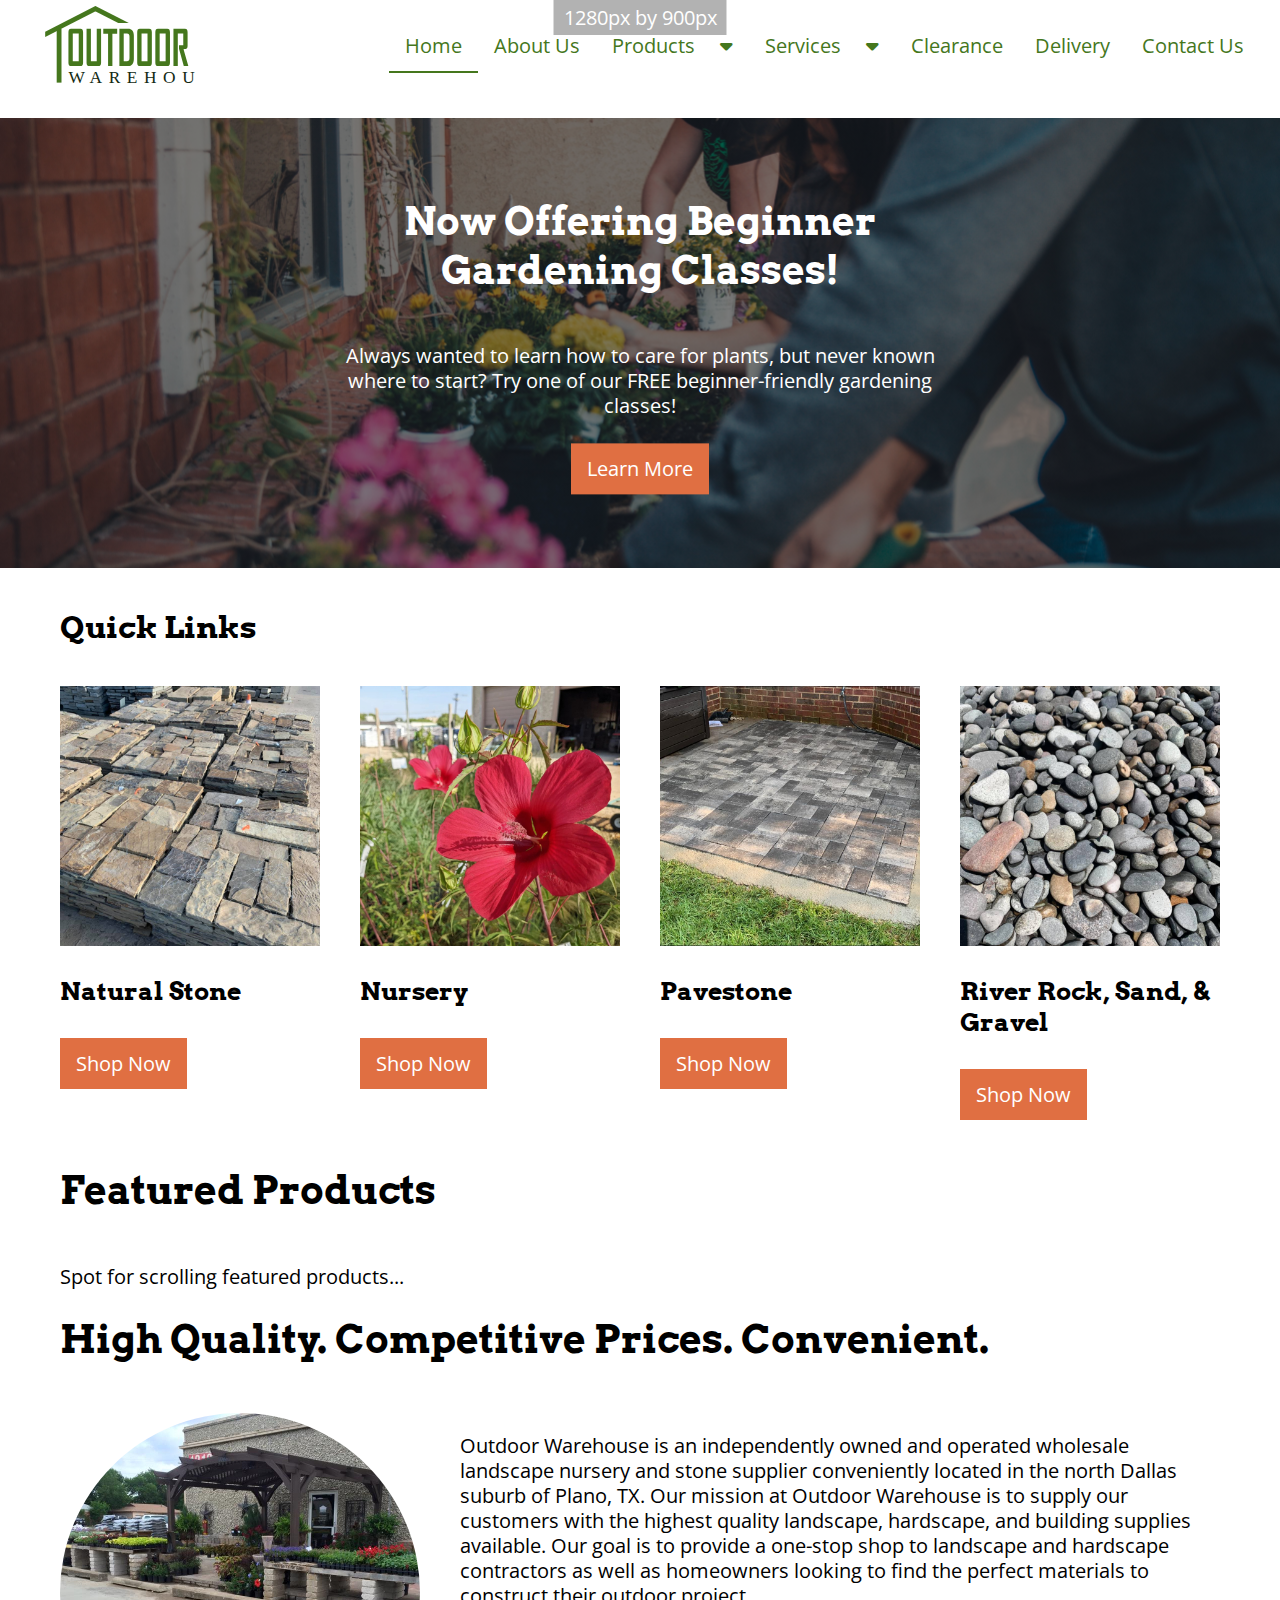
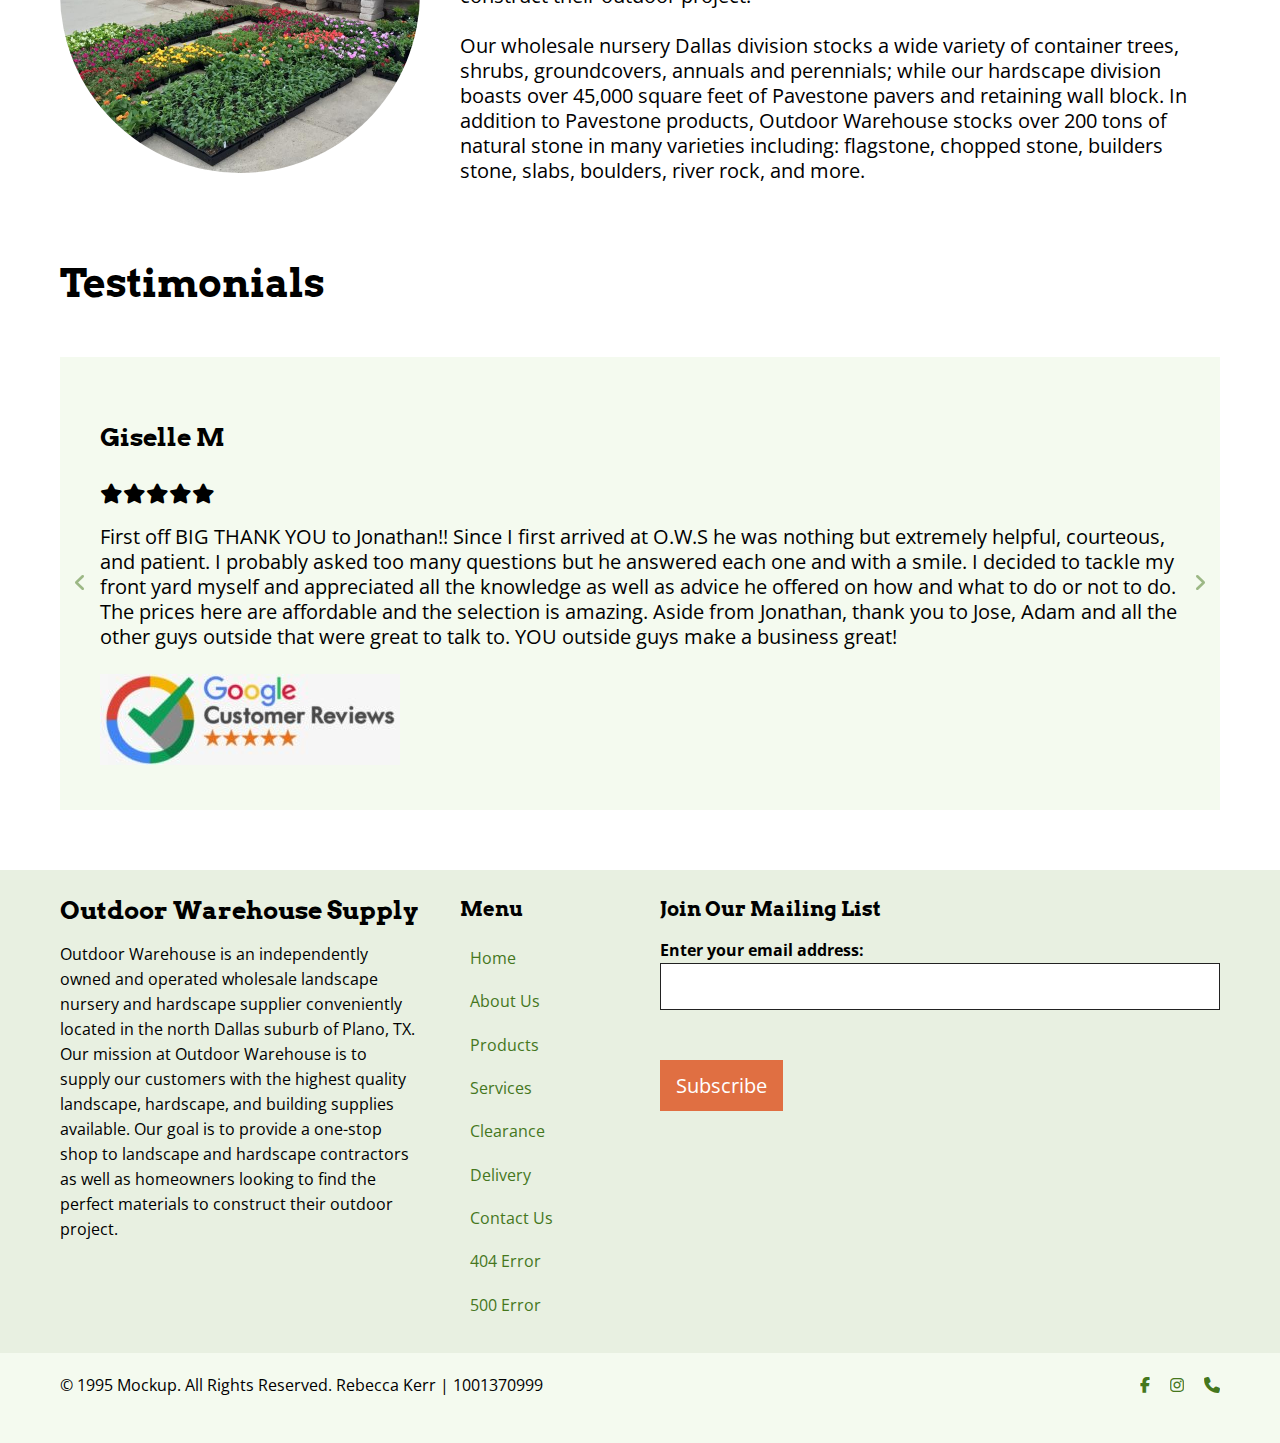
==== commit 25b2ce53: "Added stuff to gardening page, added 500 error page. Put 404 and 500 pages in footer." ====
--- a/web-communication-design-development-2-main/10 - website redesign/index.html
+++ b/web-communication-design-development-2-main/10 - website redesign/index.html
@@ -234,6 +234,8 @@
                             <li><a href="clearance.html">Clearance</a></li>
                             <li><a href="delivery.html">Delivery</a></li>
                             <li><a href="contact.html">Contact Us</a></li>
+                            <li><a href="404.html">404 Error</a></li>
+                            <li><a href="500.html">500 Error</a></li>
                         </ul>
                     </div>
                     <div class="col-md-12 col-lg-6">
--- a/web-communication-design-development-2-main/10 - website redesign/css/style.css
+++ b/web-communication-design-development-2-main/10 - website redesign/css/style.css
@@ -772,6 +772,26 @@
     position: relative;
     margin-bottom: 2rem;
   }
+
+  .hero-image4 {
+    background-image: linear-gradient(rgba(0, 0, 0, 0.5), rgba(0, 0, 0, 0.5)), url("../images/flowers1.jpg");
+    height: 30vh;
+    background-position: center;
+    background-repeat: no-repeat;
+    background-size: cover;
+    position: relative;
+    margin-bottom: 2rem;
+  }
+
+  .hero-image5 {
+    background-image: linear-gradient(rgba(0, 0, 0, 0.5), rgba(0, 0, 0, 0.5)), url("../images/class.jpg");
+    height: 30vh;
+    background-position: center;
+    background-repeat: no-repeat;
+    background-size: cover;
+    position: relative;
+    margin-bottom: 2rem;
+  }
   
   .hero-text {
     text-align: center;
@@ -824,10 +844,34 @@
     margin-right: -1rem;
 }
 
+.row4 {
+    display: flex;
+    flex-flow: row wrap;
+    justify-content: flex-start;
+    align-items: center;
+    align-content: flex-start;
+}
+
+.row4 a {
+    color: var(--primary);
+    text-decoration: none;
+}
+
+.row4 a:hover {
+    color: var(--primary-hover);
+    text-decoration: underline;
+}
+
 .green {
     background-color: var(--gray-3);
     padding-left: 1.5rem;
     border-radius: 10px 0 0 10px;
+}
+
+.green2 {
+    background-color: var(--gray-3);
+    padding: 1rem;
+    border-radius: 10px;
 }
 
 .blob {
@@ -840,8 +884,11 @@
 
 .fa-seedling {
     color: var(--primary);
-    margin: 0;
     margin: 0 2.5rem;
+}
+
+.fa-square-check {
+    padding: 0 1rem 0 1rem;
 }
 
 .product-item {
@@ -920,6 +967,26 @@
 
   .socialmedia-row p {
     margin-bottom: 1em;
+  }
+
+  iframe {
+    padding: 0 2rem 0.5rem 0;
+  }
+  
+  .centered {
+    text-align: center;
+  }
+
+.fa-sun-plant-wilt {
+    display: flex;
+    justify-content: center;
+    color: var(--primary);
+}
+
+  @media screen and (max-width: 575px){
+    .fa-seedling {
+        display: none;
+    }
   }
 
   /* Carousel Styles */
@@ -1090,6 +1157,15 @@
     .story .image {
         flex-basis: 30%;
     }
+
+    .fa-seedling {
+        margin: 0;
+    }
+
+    .fa-4x {
+        font-size: 2rem;
+        margin: 0 2.5rem;
+    }
 }
 
 @media screen and (min-width: 992px){
@@ -1101,6 +1177,11 @@
         aspect-ratio: 16/9;
         flex: 0 0 100%;
         width: 100%;
+    }
+
+    .fa-4x {
+        font-size: 4rem;
+
     }
 }
 /* End of Story Styles */
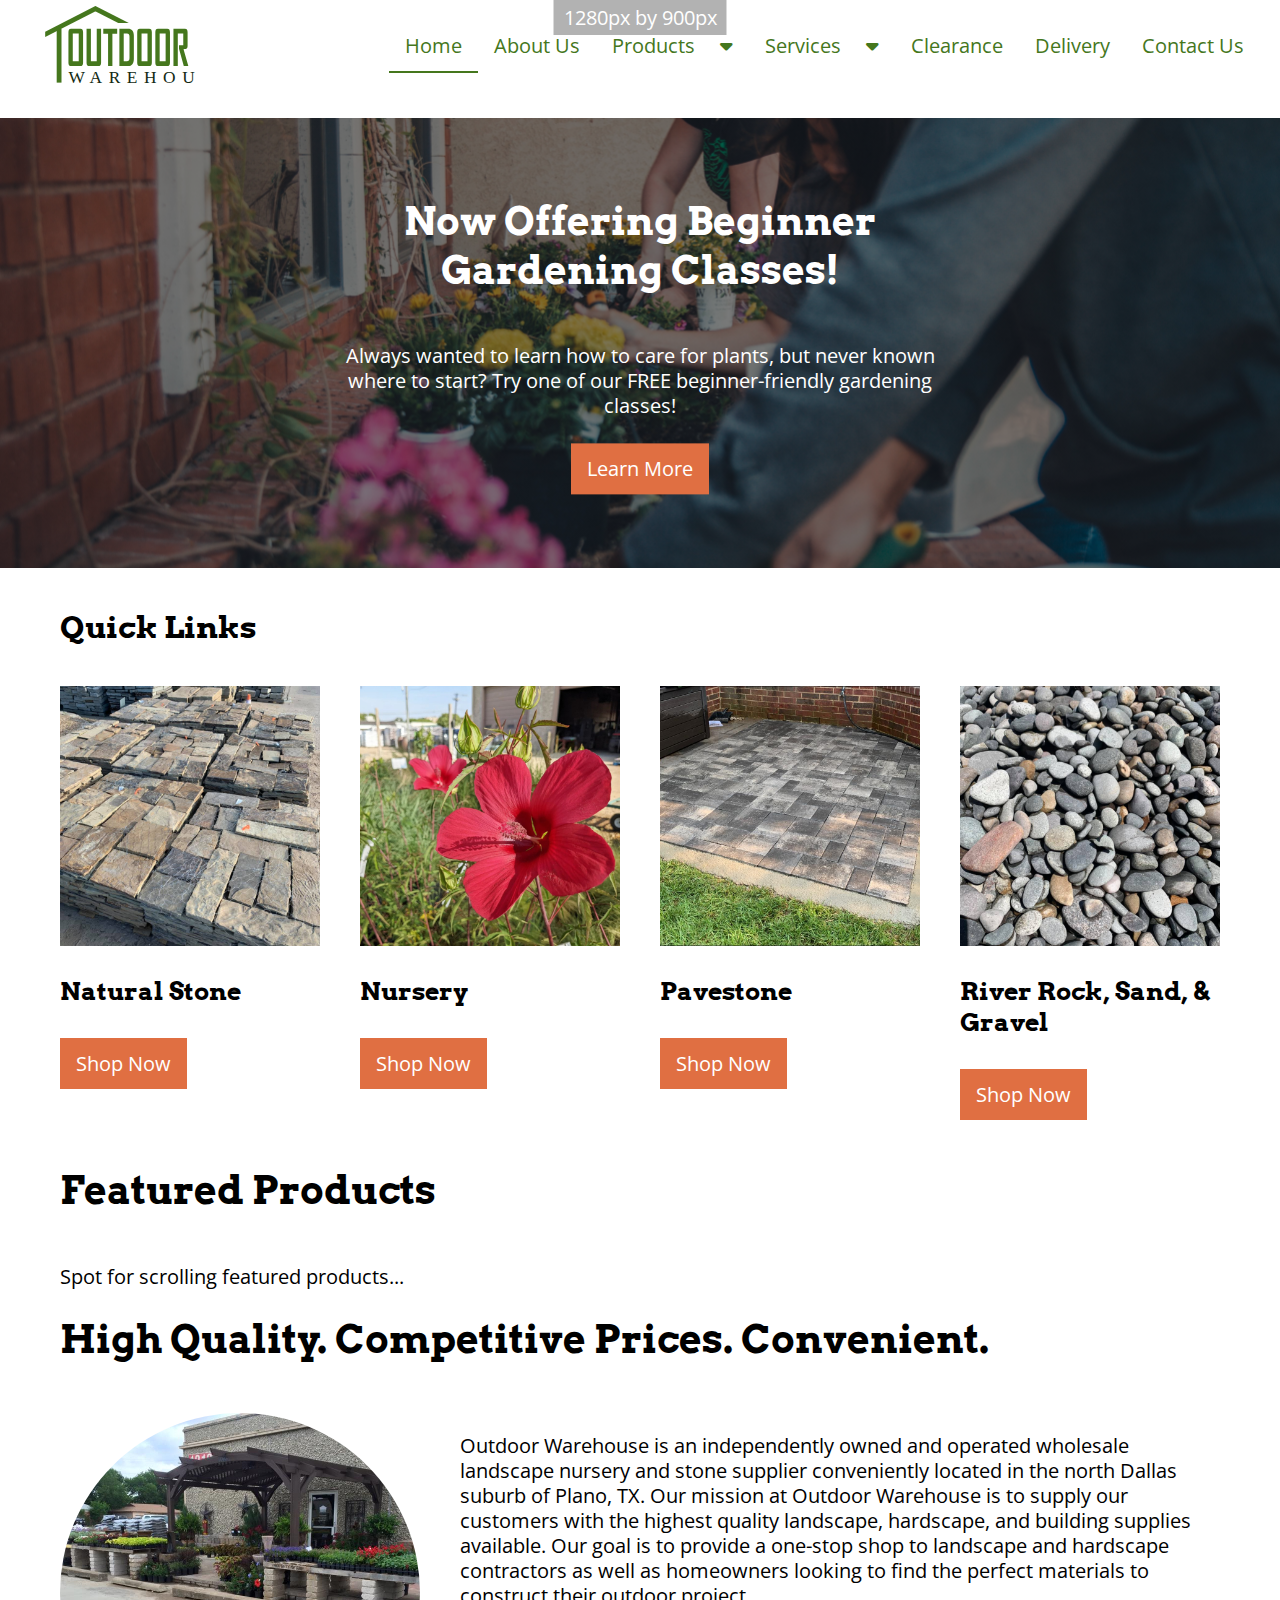
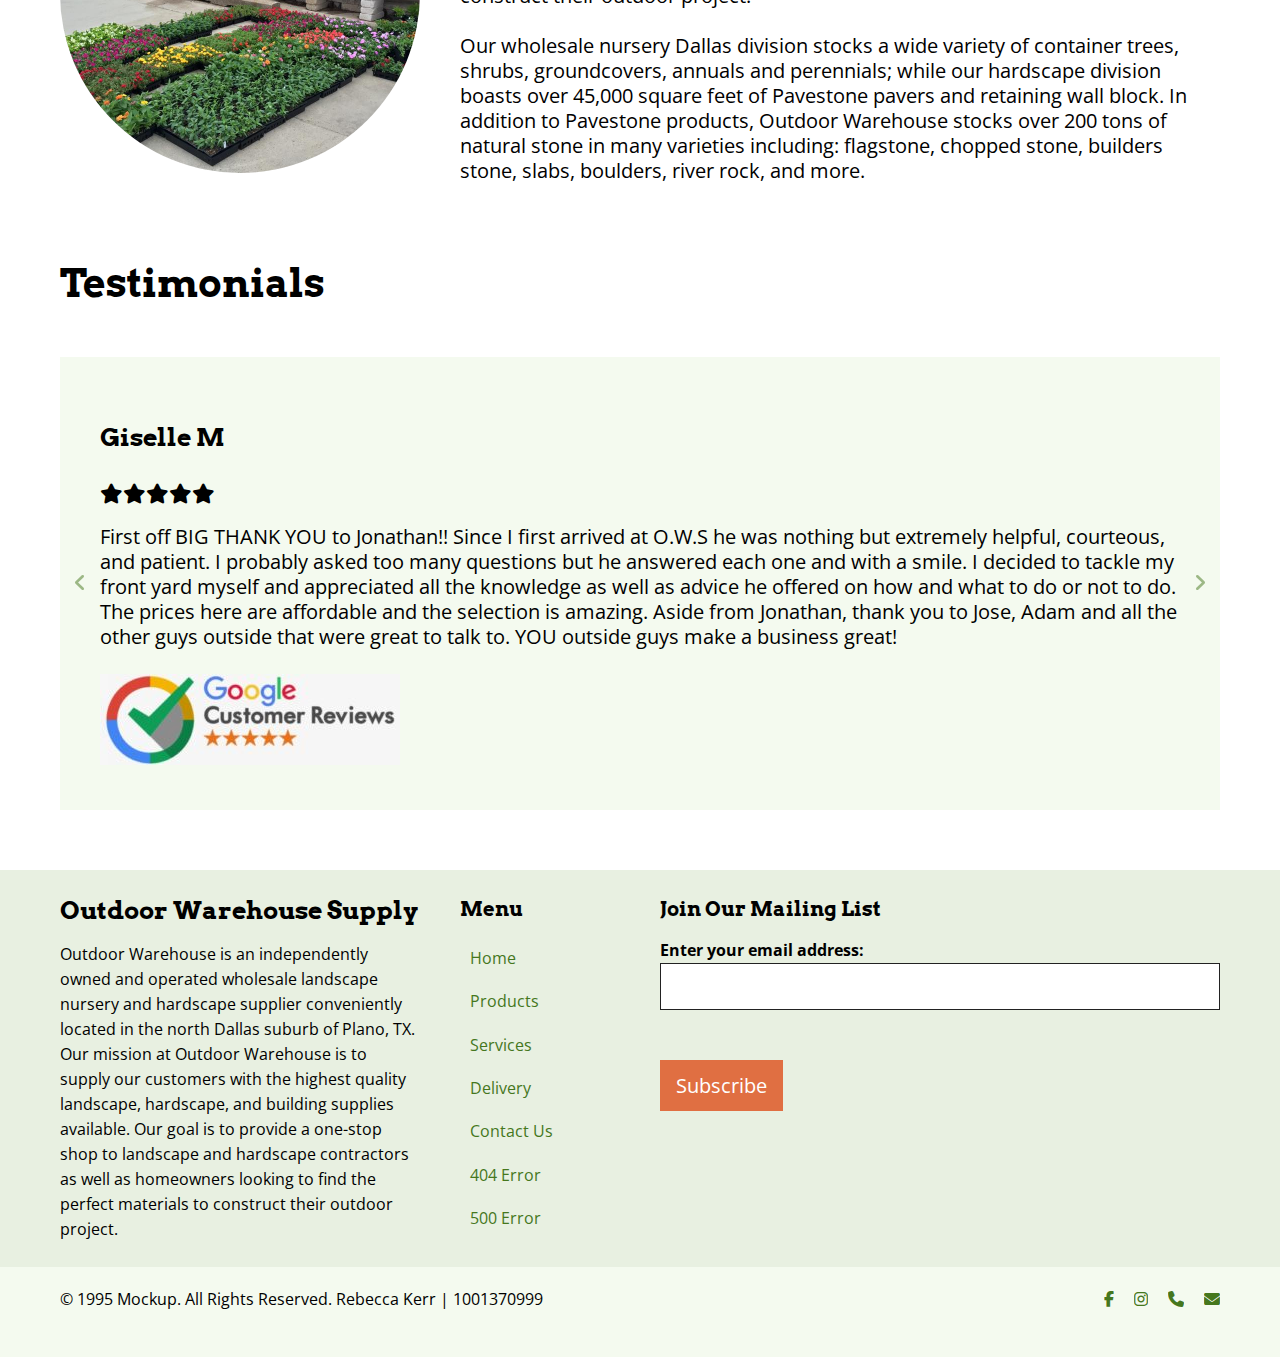
==== commit ca808cbd: "Footer adjusted for clutter, mail icon added." ====
--- a/web-communication-design-development-2-main/10 - website redesign/index.html
+++ b/web-communication-design-development-2-main/10 - website redesign/index.html
@@ -228,10 +228,8 @@
                         <h4>Menu</h4>
                         <ul class="unstyled footer-nav">
                             <li><a href="index.html">Home</a></li>
-                            <li><a href="about-us.html">About Us</a></li>
                             <li><a href="products.html">Products</a></li>
                             <li><a href="services.html">Services</a></li>
-                            <li><a href="clearance.html">Clearance</a></li>
                             <li><a href="delivery.html">Delivery</a></li>
                             <li><a href="contact.html">Contact Us</a></li>
                             <li><a href="404.html">404 Error</a></li>
@@ -263,6 +261,7 @@
                                 <li><a href="https://www.facebook.com/outdoorwarehousesupply" target="_blank"><i class="fa-brands fa-facebook-f"></i></a></li>
                                 <li><a href="https://www.instagram.com/outdoorwarehousesupply/" target="_blank"><i class="fa-brands fa-instagram"></i></a></li>
                                 <li><a href="tel:972-423-4001" target="_blank"><i class="fa-solid fa-phone"></i></a></li>
+                                <li><a href="mailto:info@outdoorwarehousesupply.com" target="_blank"><i class="fa-solid fa-envelope"></i></a></li>
                             </ul>
                         </div>
                     </div>
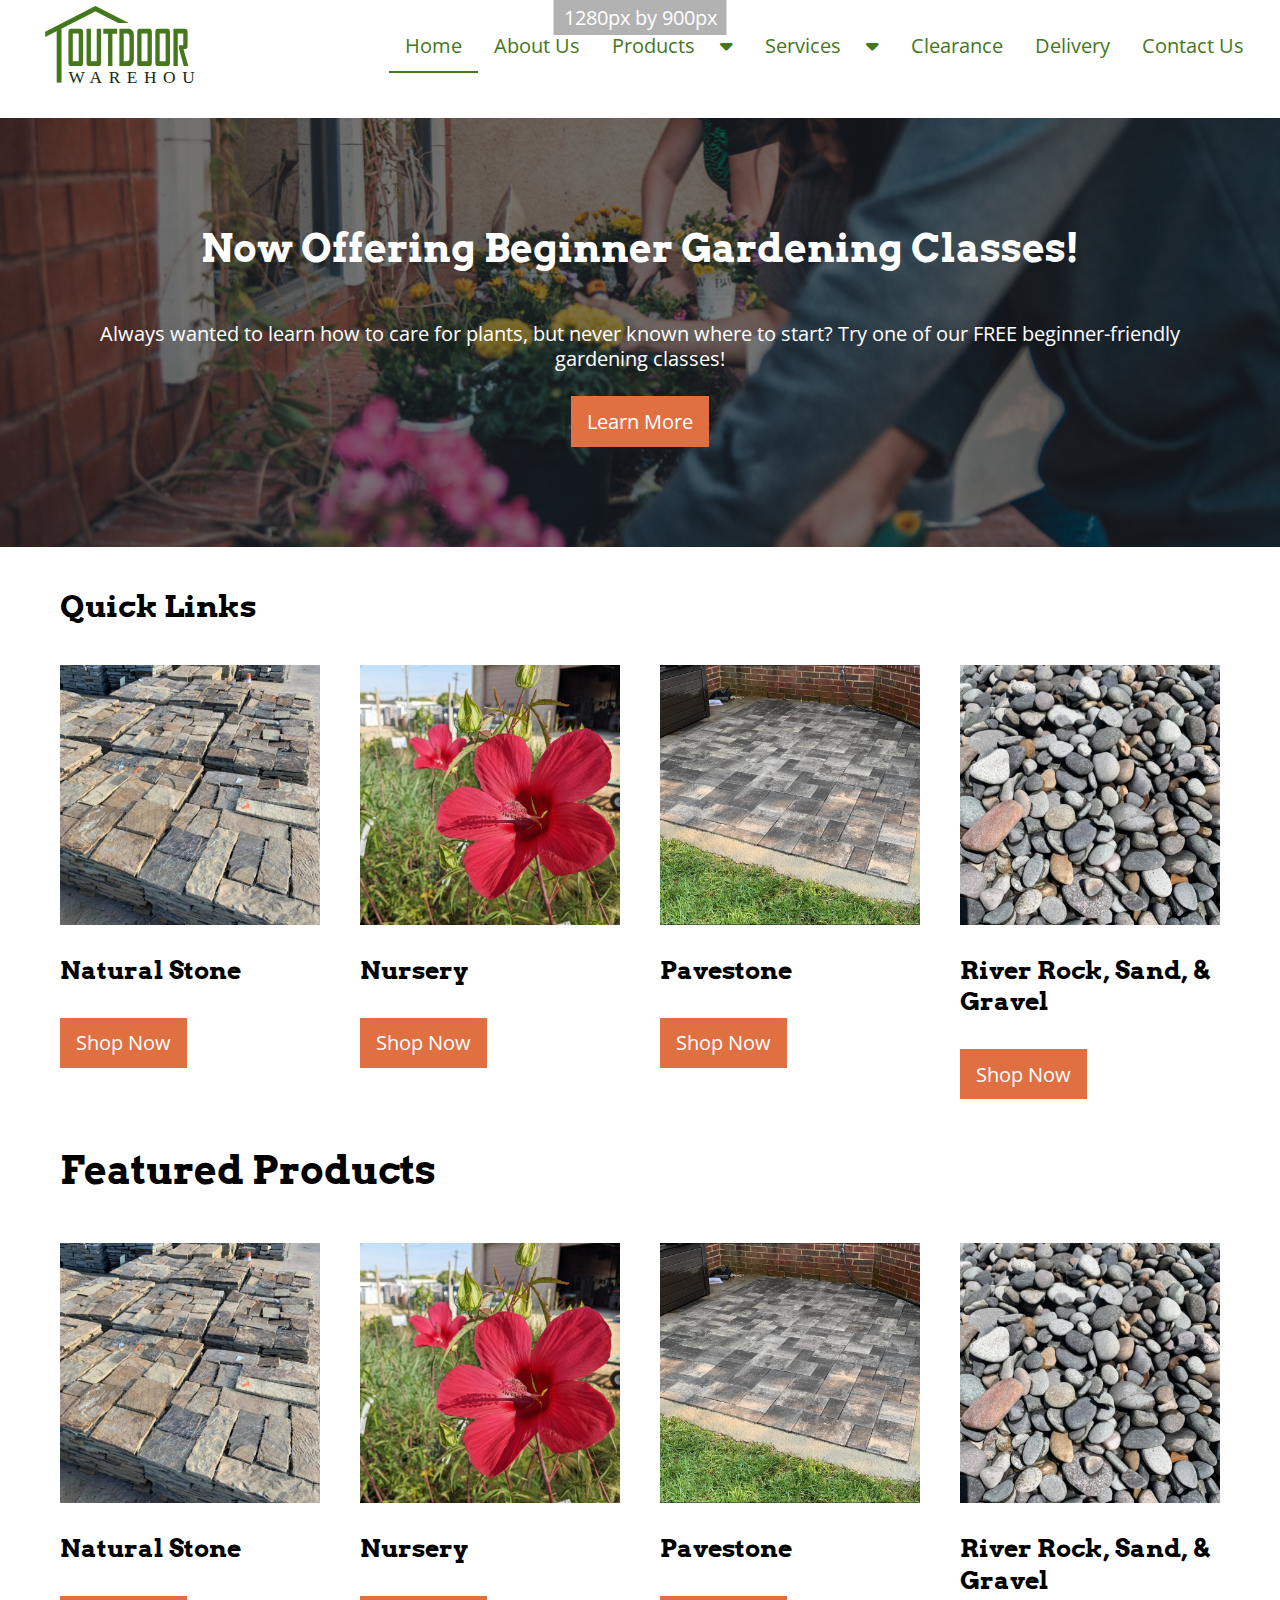
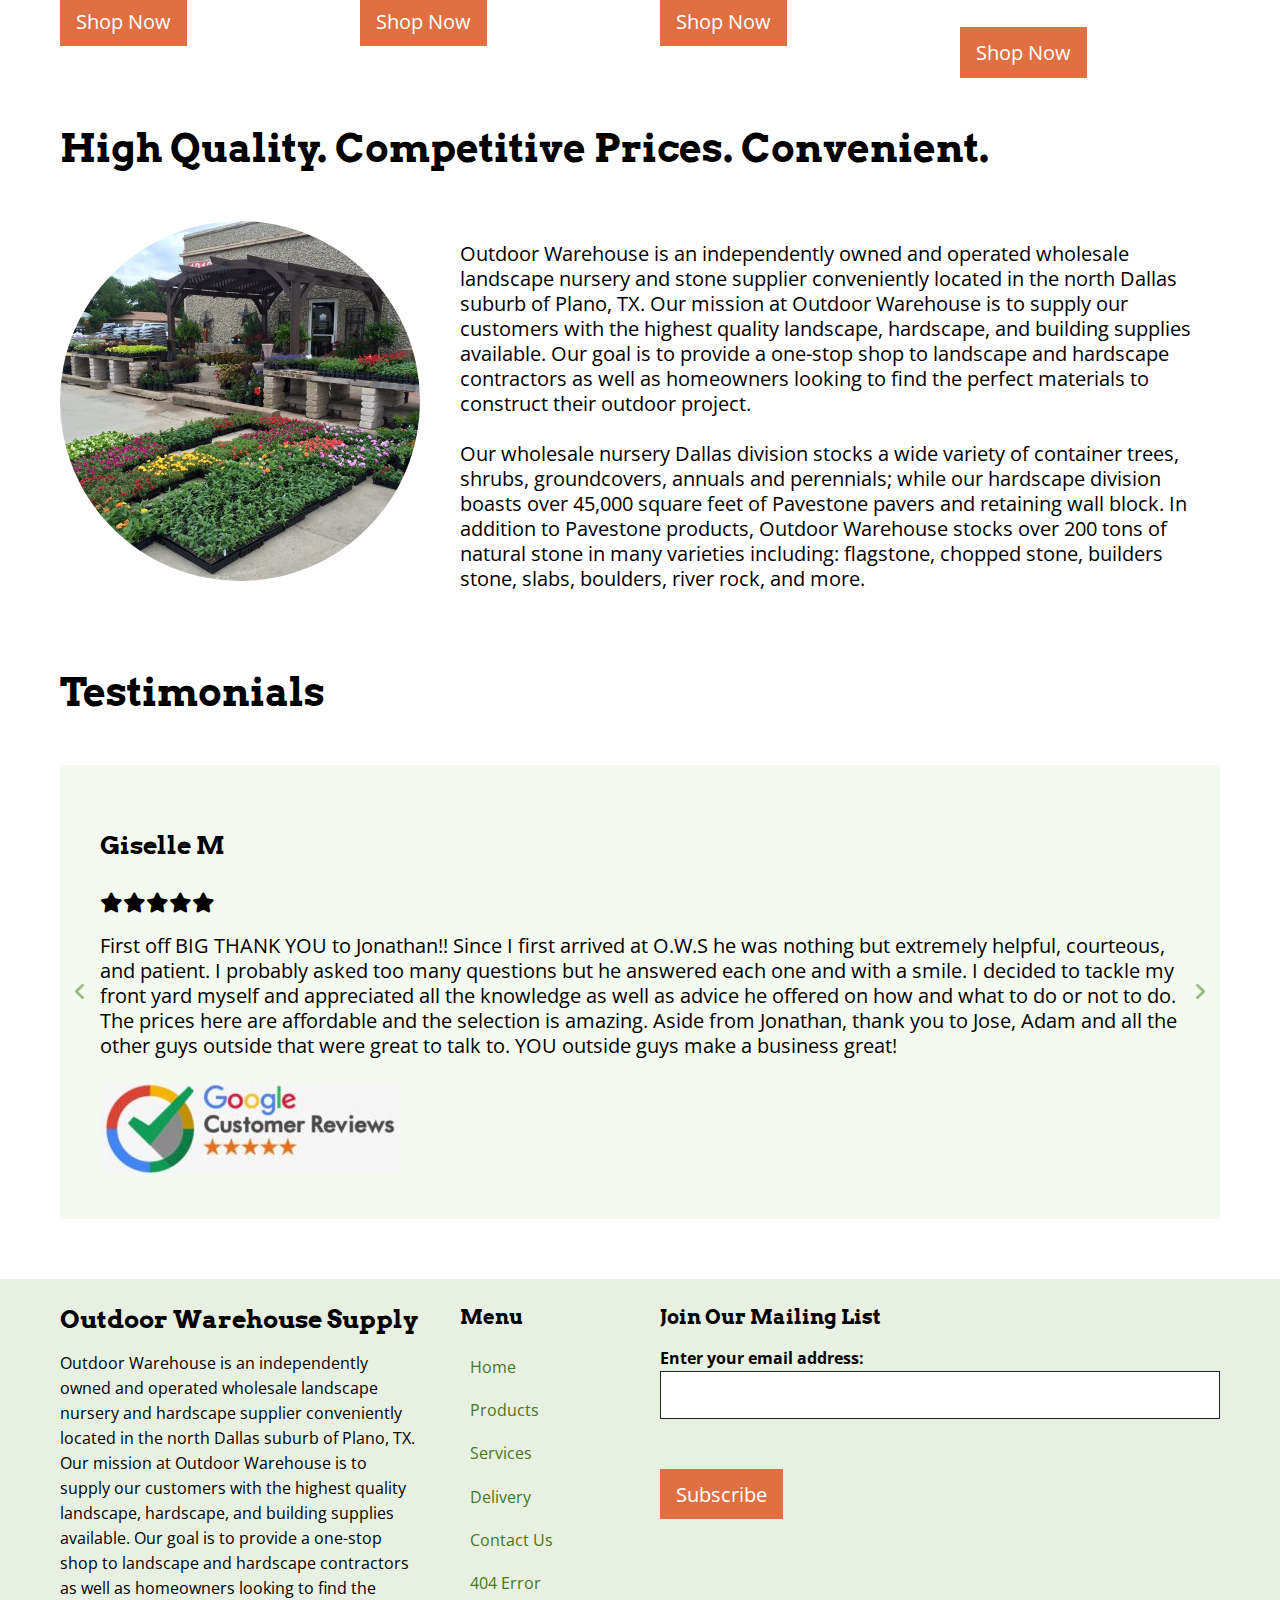
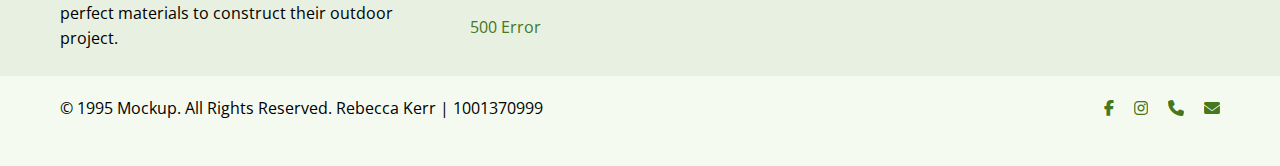
==== commit 0ec72a92: "Made adjustments for responsiveness." ====
--- a/web-communication-design-development-2-main/10 - website redesign/index.html
+++ b/web-communication-design-development-2-main/10 - website redesign/index.html
@@ -64,7 +64,7 @@
         </div>
 
         <div class="hero-image1">
-            <div class="hero-text">
+            <div class="hero-text2">
               <h1>Now Offering Beginner Gardening Classes!</h1>
               <p>Always wanted to learn how to care for plants, but never known where to start? Try one of our FREE beginner-friendly
                 gardening classes!</p>
@@ -134,14 +134,123 @@
 
         <div class="container">
             <h1>Featured Products</h1>
-            <p>Spot for scrolling featured products...</p>
+            <div class="row3 scroll">
+                <div class="col-xs-6 col-md-6 col-lg-3">
+                    <div class="info">
+                        <img src="images/naturalstone.jpg" alt="Stacks of natural stone">
+                        <h3>Natural Stone</h3>
+                        <a href="natural-stone.html">
+                            <input
+                            type="submit"
+                            name="readmore"
+                            id="readmore"
+                            value="Shop Now"
+                            class="btn btn-secondary"
+                        >
+                    </a>
+                    </div>
+                </div>
+                <div class="col-xs-6 col-md-6 col-lg-3">
+                    <img src="images/nursery.jpg" alt="Big red flower">
+                    <h3>Nursery</h3>
+                    <a href="#">
+                        <input
+                        type="submit"
+                        name="readmore"
+                        id="readmore"
+                        value="Shop Now"
+                        class="btn btn-secondary"
+                    >
+                </a>
+                </div>
+                <div class="col-xs-6 col-md-6 col-lg-3">
+                    <img src="images/pavestone.jpg" alt="Completed pavement">
+                    <h3>Pavestone</h3>
+                    <a href="#">
+                        <input
+                        type="submit"
+                        name="readmore"
+                        id="readmore"
+                        value="Shop Now"
+                        class="btn btn-secondary"
+                    >
+                </a>
+                </div>
+                <div class="col-xs-6 col-md-6 col-lg-3">
+                    <img src="images/rocks.jpg" alt="A bunch of smooth river rocks">
+                    <h3>River Rock, Sand, & Gravel</h3>
+                    <a href="#">
+                        <input
+                        type="submit"
+                        name="readmore"
+                        id="readmore"
+                        value="Shop Now"
+                        class="btn btn-secondary"
+                    >
+                </a>
+                </div>
+                <div class="col-xs-6 col-md-6 col-lg-3">
+                    <div class="info">
+                        <img src="images/naturalstone.jpg" alt="Stacks of natural stone">
+                        <h3>Natural Stone</h3>
+                        <a href="natural-stone.html">
+                            <input
+                            type="submit"
+                            name="readmore"
+                            id="readmore"
+                            value="Shop Now"
+                            class="btn btn-secondary"
+                        >
+                    </a>
+                    </div>
+                </div>
+                <div class="col-xs-6 col-md-6 col-lg-3">
+                    <img src="images/nursery.jpg" alt="Big red flower">
+                    <h3>Nursery</h3>
+                    <a href="#">
+                        <input
+                        type="submit"
+                        name="readmore"
+                        id="readmore"
+                        value="Shop Now"
+                        class="btn btn-secondary"
+                    >
+                </a>
+                </div>
+                <div class="col-xs-6 col-md-6 col-lg-3">
+                    <img src="images/pavestone.jpg" alt="Completed pavement">
+                    <h3>Pavestone</h3>
+                    <a href="#">
+                        <input
+                        type="submit"
+                        name="readmore"
+                        id="readmore"
+                        value="Shop Now"
+                        class="btn btn-secondary"
+                    >
+                </a>
+                </div>
+                <div class="col-xs-6 col-md-6 col-lg-3">
+                    <img src="images/rocks.jpg" alt="A bunch of smooth river rocks">
+                    <h3>River Rock, Sand, & Gravel</h3>
+                    <a href="#">
+                        <input
+                        type="submit"
+                        name="readmore"
+                        id="readmore"
+                        value="Shop Now"
+                        class="btn btn-secondary"
+                    >
+                </a>
+                </div>
+            </div>
         </div>
 
         <div class="container">
             <h1>High Quality. Competitive Prices. Convenient.</h1>
             <div class="row">
                 <div class="col-lg-4">
-                    <img class="circle" src="images/store.jpg" alt="Outside of Outdoor Warehouse with a bunch of colorful flowers">
+                    <img class="circle lg-none" src="images/store.jpg" alt="Outside of Outdoor Warehouse with a bunch of colorful flowers">
                 </div>
                 <div class="col-lg-8">
                     <p>Outdoor Warehouse is an independently owned and operated wholesale landscape nursery and stone supplier conveniently located 
--- a/web-communication-design-development-2-main/10 - website redesign/css/style.css
+++ b/web-communication-design-development-2-main/10 - website redesign/css/style.css
@@ -743,9 +743,40 @@
 
 /* End of Navigation Styles */
 
+/*Test Code Section*/
+.hero-text2{
+    text-align: center;
+    color: white;
+    padding: 1rem;
+}
+
+#map{
+    width: 100%;
+    height: 450px;
+    border: 0;
+}
+
+#youtube{
+    width: 100%;
+    height: 315px;
+}
+@media screen and (max-width: 576px){ 
+    .sm-none {display: none;}
+}
+@media screen and (min-width: 768px){ .hero-text2 { padding: 2rem; }}
+@media screen and (max-width: 992px){ 
+    .lg-none {display: none;}
+    .green {border-radius: 10px!important; padding-right: 1.5em;}
+    .md-order-1{order:2;}
+    .md-order-2{order:1;}
+}
+    @media screen and (min-width: 992px){ .hero-text2 { padding: 3rem;} .xl-only-none{display: none;}} 
+@media screen and (min-width: 1200px){ .hero-text2 { padding:4rem; }}
+
+
 .hero-image1 {
     background-image: linear-gradient(rgba(0, 0, 0, 0.5), rgba(0, 0, 0, 0.5)), url("../images/gardening.jpg");
-    height: 50vh;
+    height: fit-content;
     background-position: center;
     background-repeat: no-repeat;
     background-size: cover;
@@ -983,6 +1014,12 @@
     color: var(--primary);
 }
 
+.scroll {
+    overflow: scroll;
+    align-items: baseline;
+    justify-content: start;
+}
+
   @media screen and (max-width: 575px){
     .fa-seedling {
         display: none;
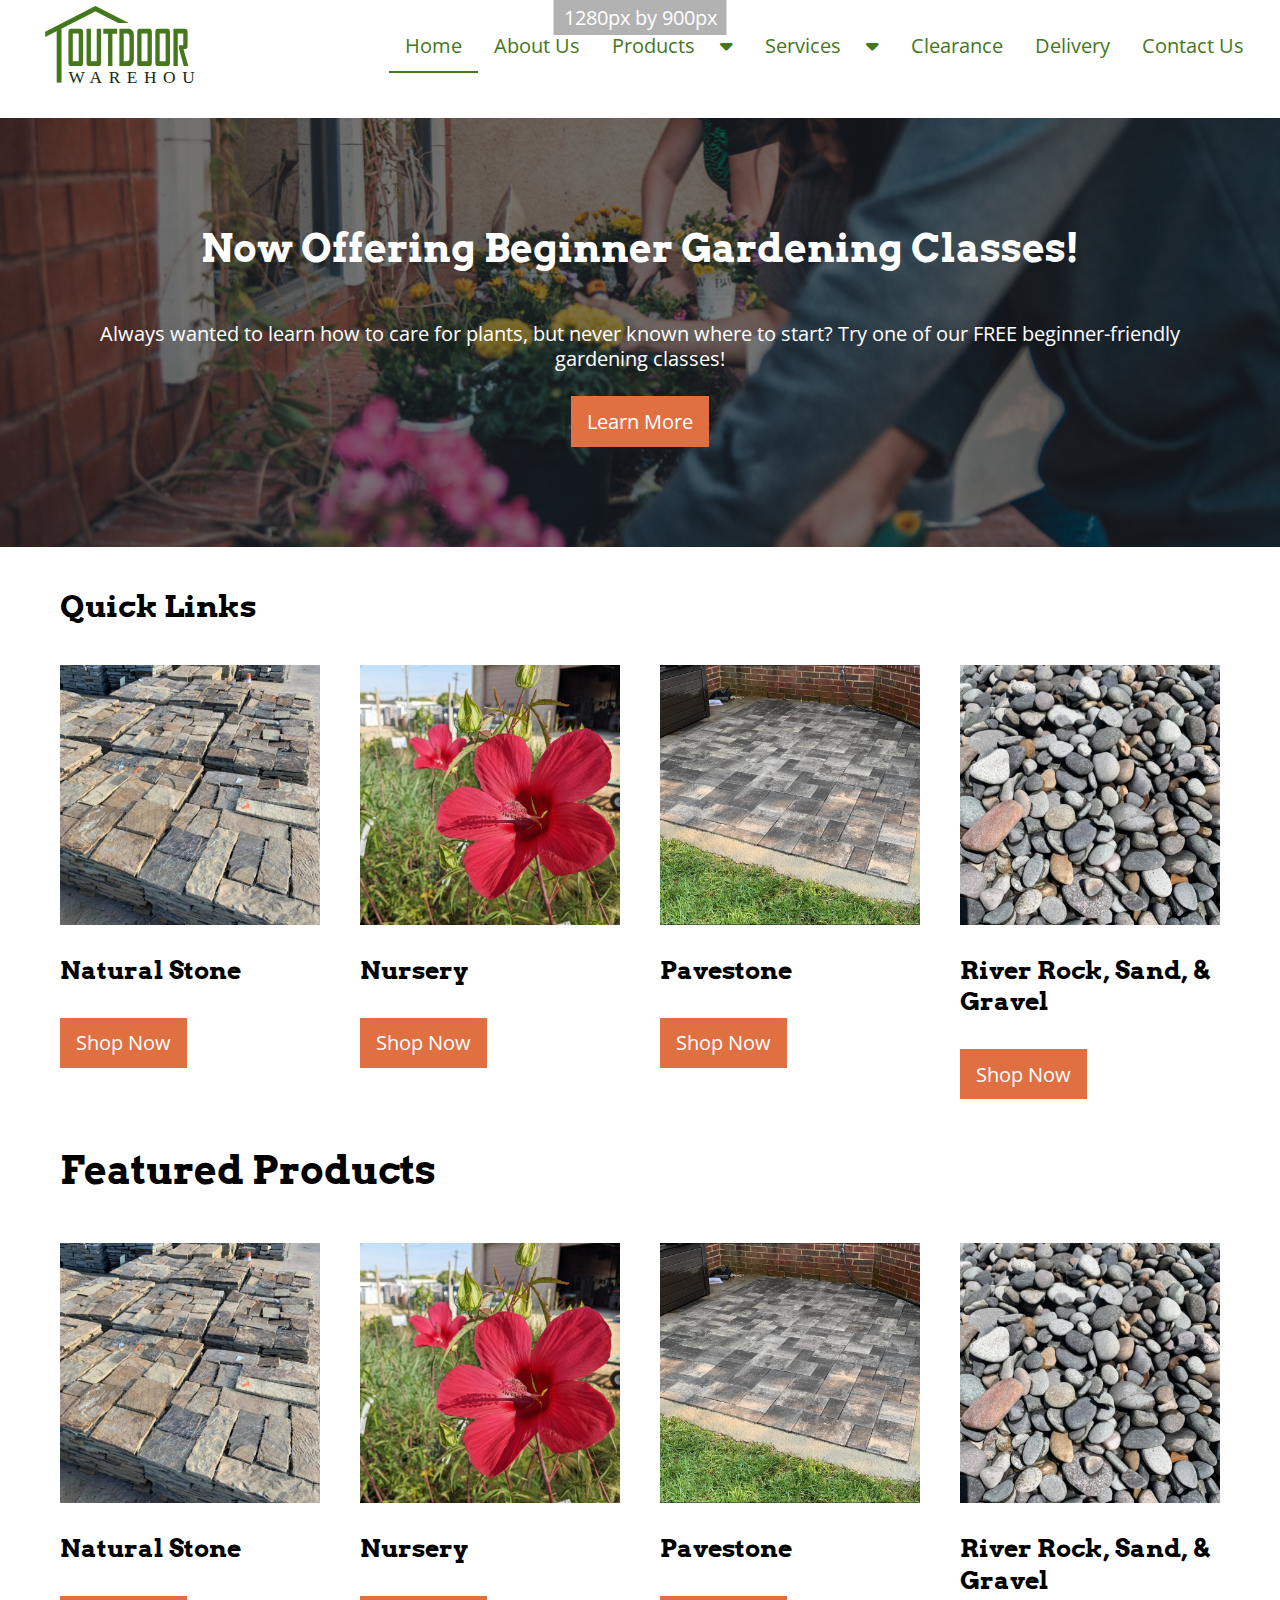
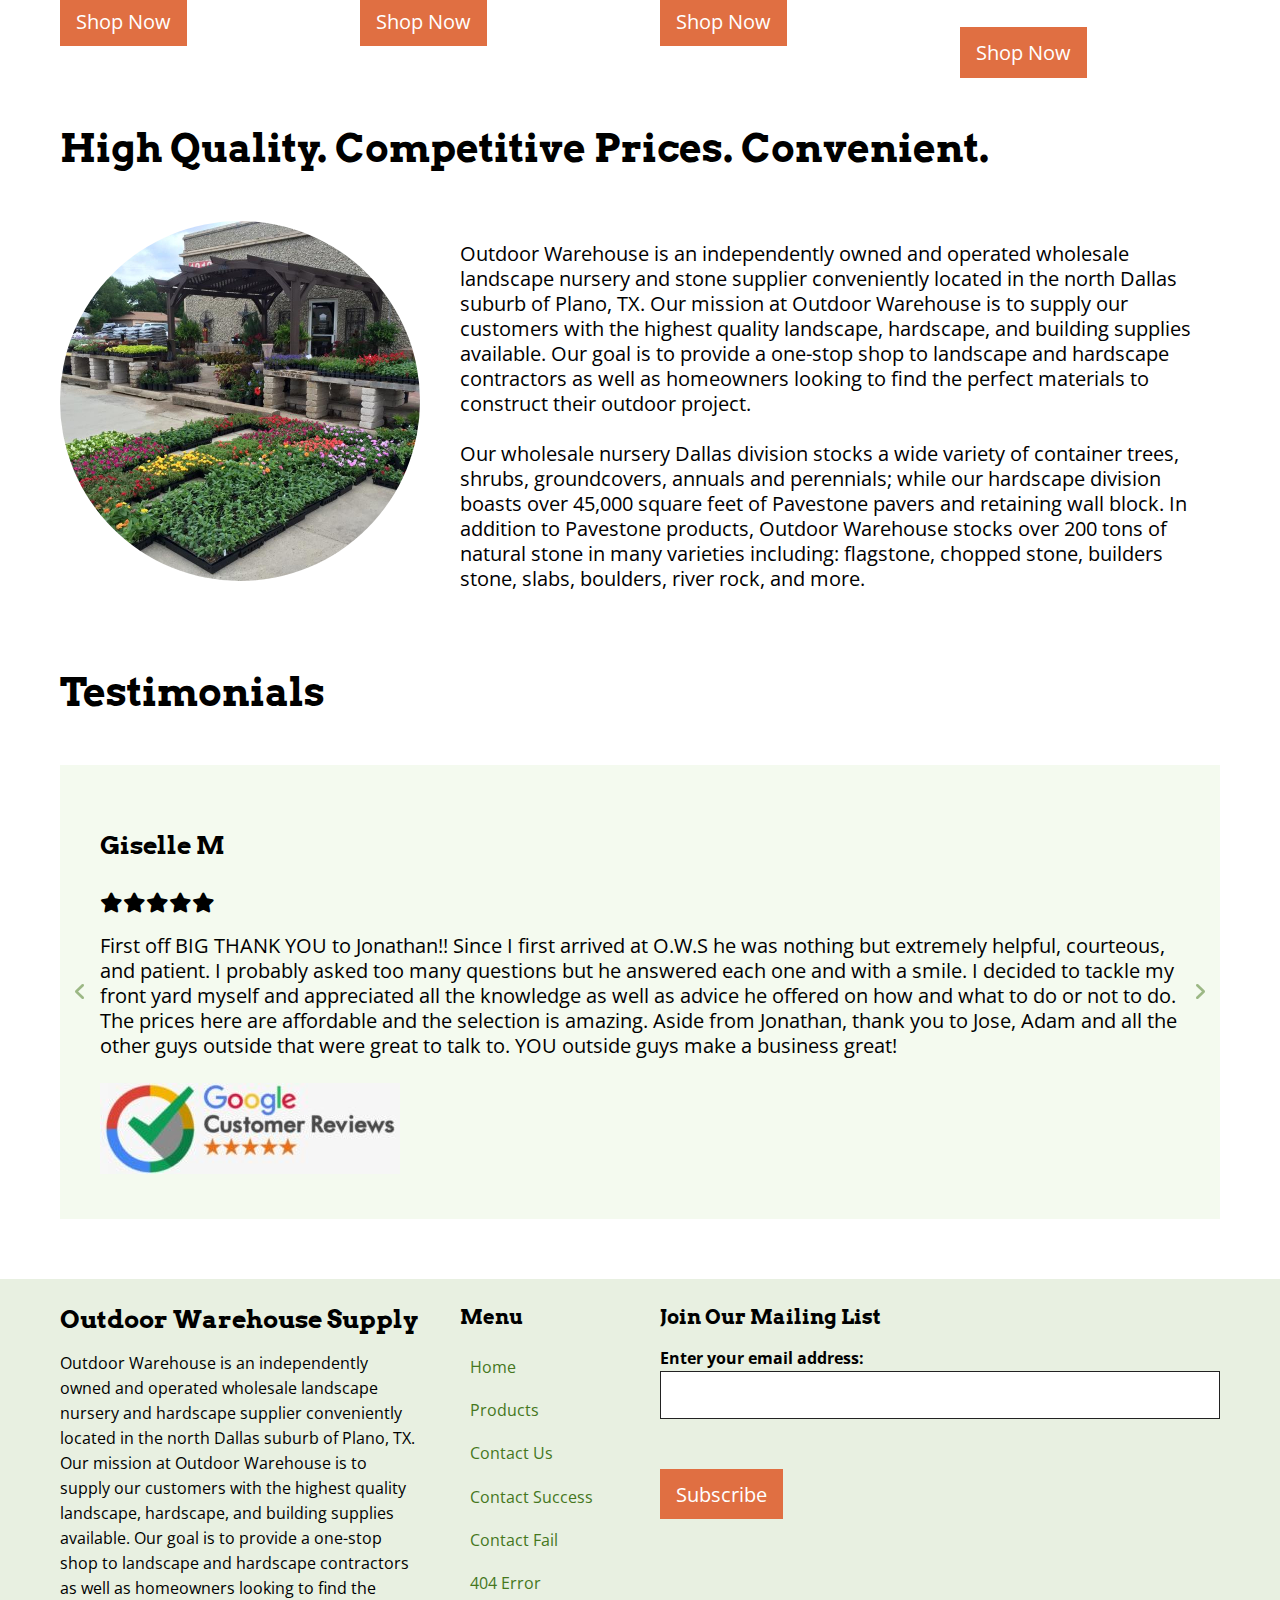
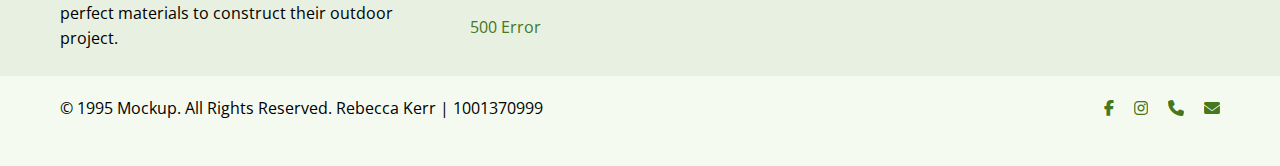
==== commit 83a4a508: "Added contact success and fail to footer." ====
--- a/web-communication-design-development-2-main/10 - website redesign/index.html
+++ b/web-communication-design-development-2-main/10 - website redesign/index.html
@@ -338,9 +338,9 @@
                         <ul class="unstyled footer-nav">
                             <li><a href="index.html">Home</a></li>
                             <li><a href="products.html">Products</a></li>
-                            <li><a href="services.html">Services</a></li>
-                            <li><a href="delivery.html">Delivery</a></li>
                             <li><a href="contact.html">Contact Us</a></li>
+                            <li><a href="success.html">Contact Success</a></li>
+                            <li><a href="fail.html">Contact Fail</a></li>
                             <li><a href="404.html">404 Error</a></li>
                             <li><a href="500.html">500 Error</a></li>
                         </ul>
--- a/web-communication-design-development-2-main/10 - website redesign/css/style.css
+++ b/web-communication-design-development-2-main/10 - website redesign/css/style.css
@@ -1020,6 +1020,18 @@
     justify-content: start;
 }
 
+.fa-circle-check {
+    color: var(--primary);
+    display: flex;
+    justify-content: center;
+}
+
+.fa-circle-xmark {
+    color: #D30005;
+    display: flex;
+    justify-content: center;
+}
+
   @media screen and (max-width: 575px){
     .fa-seedling {
         display: none;
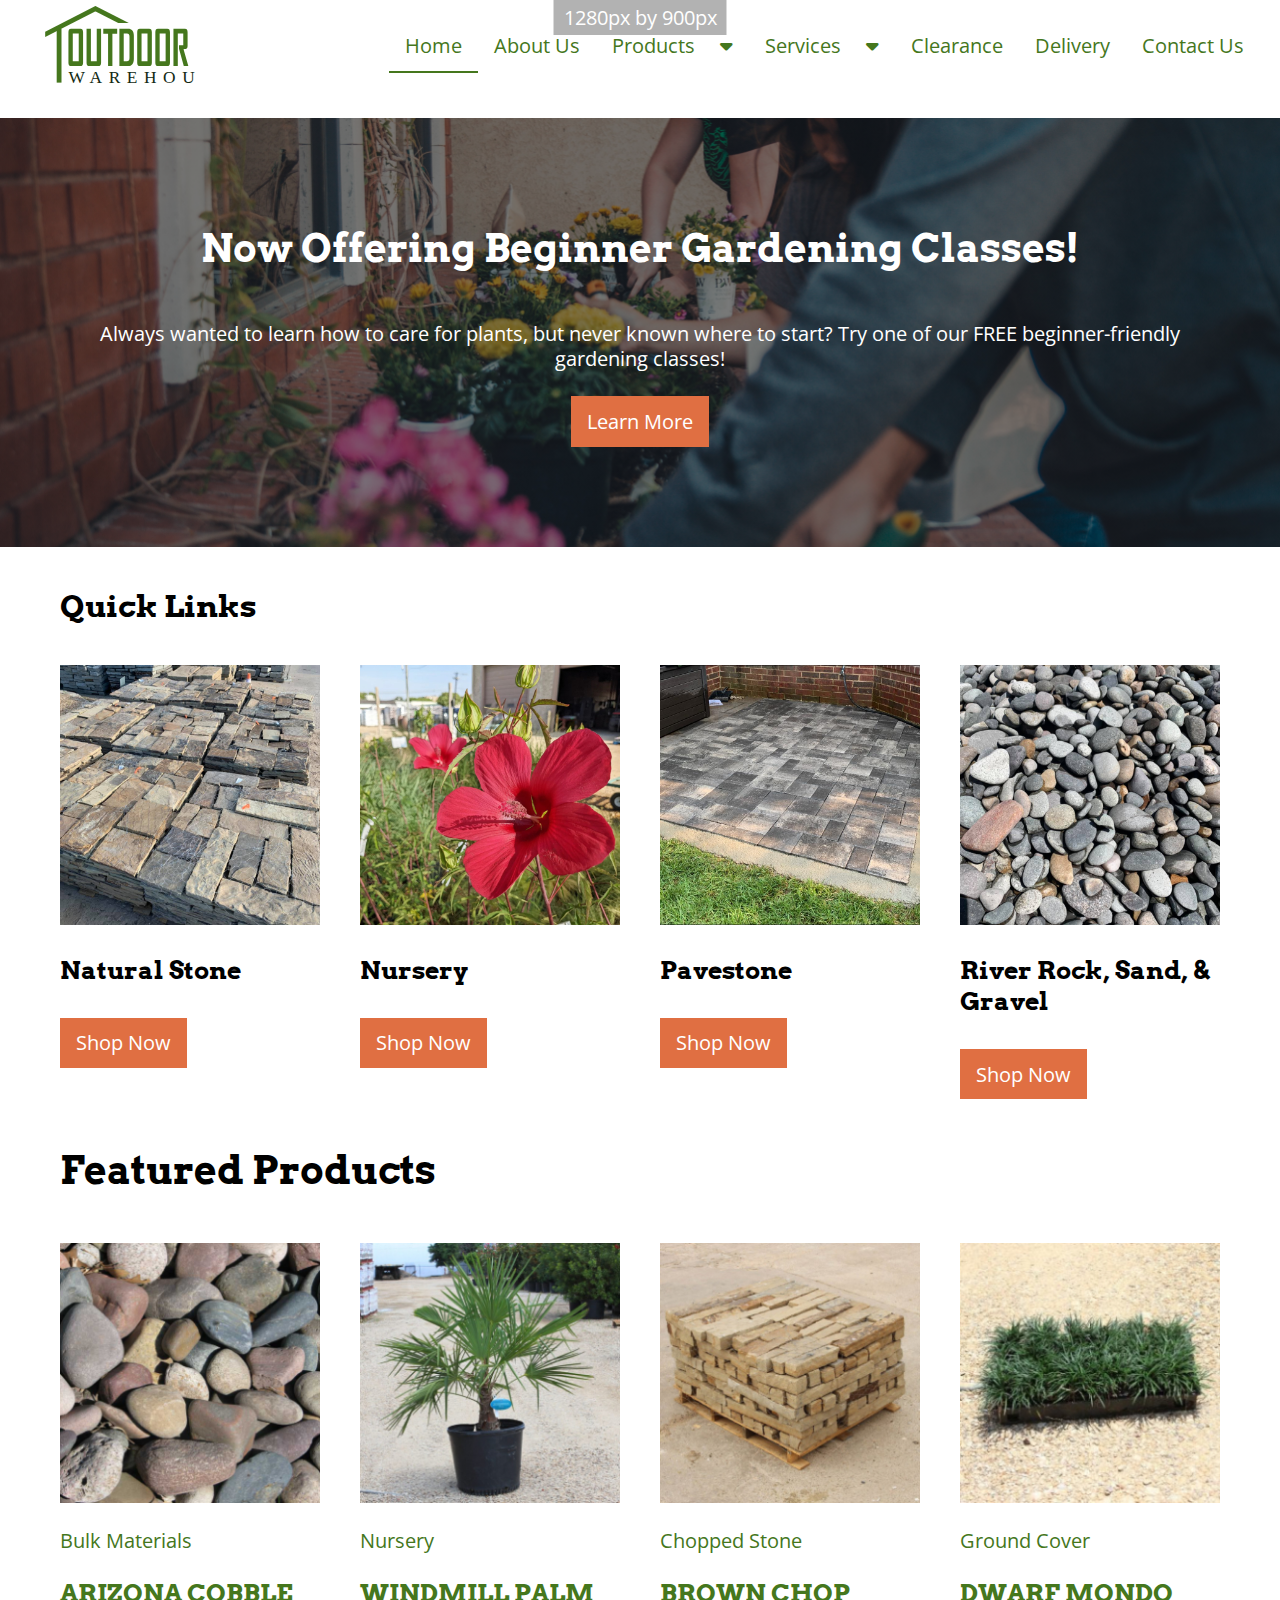
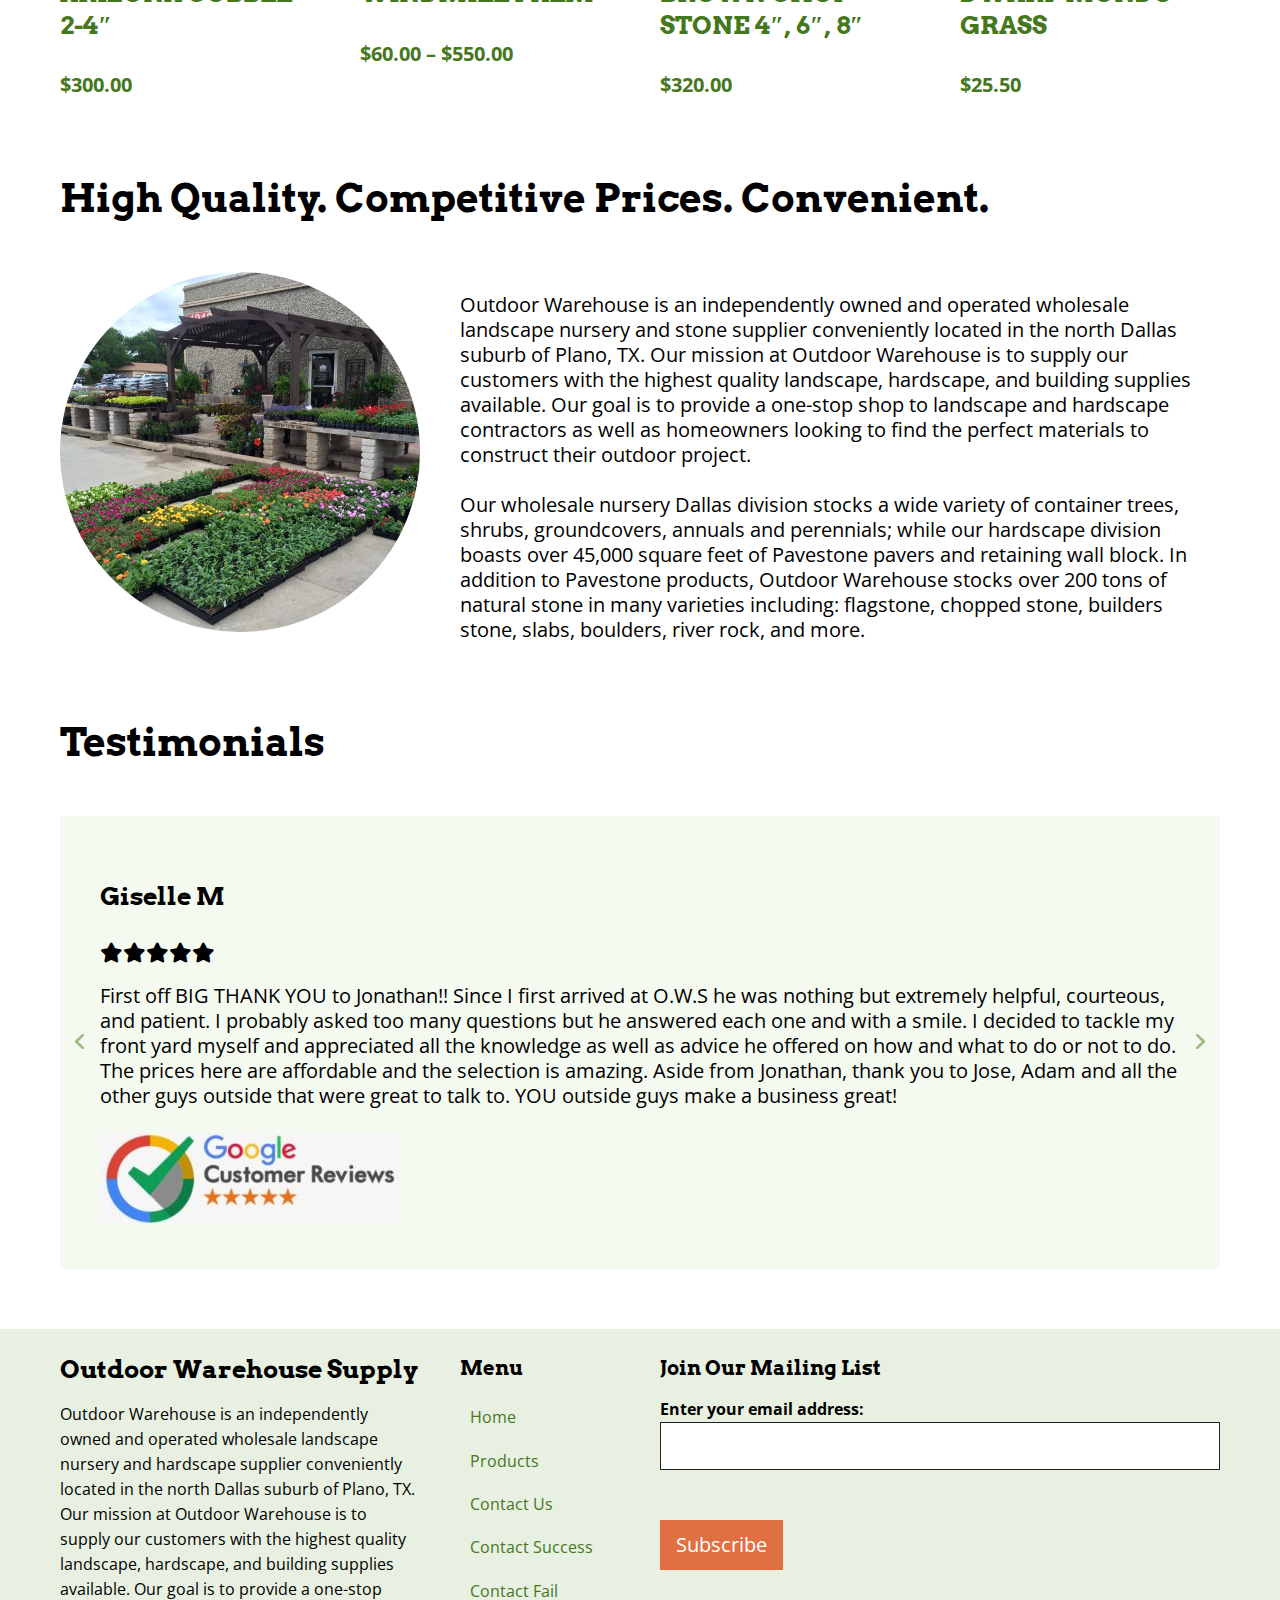
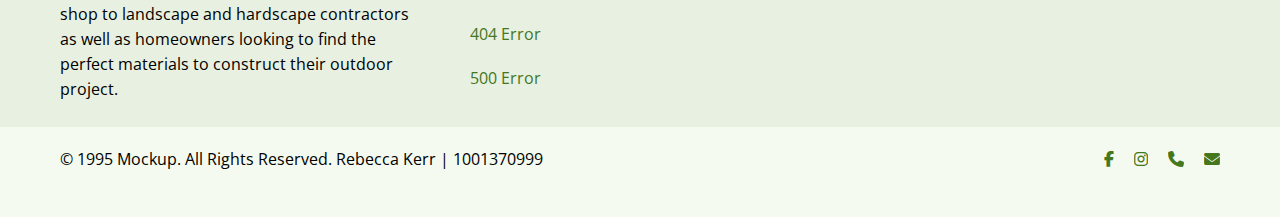
==== commit d96ac891: "Final changes made." ====
--- a/web-communication-design-development-2-main/10 - website redesign/index.html
+++ b/web-communication-design-development-2-main/10 - website redesign/index.html
@@ -45,6 +45,10 @@
                                     <div class="dropdown-menu">
                                         <a href="services.html">All Services</a>
                                         <a href="gardening.html">Gardening Classes</a>
+                                        <a href="#">Pavestone</a>
+                                        <a href="#">Natural Stone</a>
+                                        <a href="#">Plant Material</a>
+                                        <a href="#">River Rock, Sand, & Gravel</a>
                                     </div>
                                 </li>
                                 <li>
@@ -77,7 +81,7 @@
             <div class="row">
                 <div class="col-xs-6 col-md-6 col-lg-3">
                     <div class="info">
-                        <img src="images/naturalstone.jpg" alt="Stacks of natural stone">
+                        <a href="natural-stone.html"><img src="images/naturalstone.jpg" alt="Stacks of natural stone"></a>
                         <h3>Natural Stone</h3>
                         <a href="natural-stone.html">
                             <input
@@ -91,7 +95,7 @@
                     </div>
                 </div>
                 <div class="col-xs-6 col-md-6 col-lg-3">
-                    <img src="images/nursery.jpg" alt="Big red flower">
+                    <a href="#"><img src="images/nursery.jpg" alt="Big red flower"></a>
                     <h3>Nursery</h3>
                     <a href="#">
                         <input
@@ -104,7 +108,7 @@
                 </a>
                 </div>
                 <div class="col-xs-6 col-md-6 col-lg-3">
-                    <img src="images/pavestone.jpg" alt="Completed pavement">
+                    <a href="#"><img src="images/pavestone.jpg" alt="Completed pavement"></a>
                     <h3>Pavestone</h3>
                     <a href="#">
                         <input
@@ -117,7 +121,7 @@
                 </a>
                 </div>
                 <div class="col-xs-6 col-md-6 col-lg-3">
-                    <img src="images/rocks.jpg" alt="A bunch of smooth river rocks">
+                    <a href="#"><img src="images/rocks.jpg" alt="A bunch of smooth river rocks"></a>
                     <h3>River Rock, Sand, & Gravel</h3>
                     <a href="#">
                         <input
@@ -137,111 +141,55 @@
             <div class="row3 scroll">
                 <div class="col-xs-6 col-md-6 col-lg-3">
                     <div class="info">
-                        <img src="images/naturalstone.jpg" alt="Stacks of natural stone">
-                        <h3>Natural Stone</h3>
-                        <a href="natural-stone.html">
-                            <input
-                            type="submit"
-                            name="readmore"
-                            id="readmore"
-                            value="Shop Now"
-                            class="btn btn-secondary"
-                        >
-                    </a>
-                    </div>
-                </div>
-                <div class="col-xs-6 col-md-6 col-lg-3">
-                    <img src="images/nursery.jpg" alt="Big red flower">
-                    <h3>Nursery</h3>
-                    <a href="#">
-                        <input
-                        type="submit"
-                        name="readmore"
-                        id="readmore"
-                        value="Shop Now"
-                        class="btn btn-secondary"
-                    >
-                </a>
-                </div>
-                <div class="col-xs-6 col-md-6 col-lg-3">
-                    <img src="images/pavestone.jpg" alt="Completed pavement">
-                    <h3>Pavestone</h3>
-                    <a href="#">
-                        <input
-                        type="submit"
-                        name="readmore"
-                        id="readmore"
-                        value="Shop Now"
-                        class="btn btn-secondary"
-                    >
-                </a>
-                </div>
-                <div class="col-xs-6 col-md-6 col-lg-3">
-                    <img src="images/rocks.jpg" alt="A bunch of smooth river rocks">
-                    <h3>River Rock, Sand, & Gravel</h3>
-                    <a href="#">
-                        <input
-                        type="submit"
-                        name="readmore"
-                        id="readmore"
-                        value="Shop Now"
-                        class="btn btn-secondary"
-                    >
-                </a>
+                        <a class="product-item" href="#">
+                        <img src="images/feature1.jpg" alt="A pile of colorful Arizona cobble">
+                        <p>Bulk Materials</p>
+                        <h3>ARIZONA COBBLE 2-4″</h3>
+                        <p class="money">$300.00</p>
+                    </a>
+                    </div>
+                </div>
+                <div class="col-xs-6 col-md-6 col-lg-3">
+                    <a class="product-item" href="#">
+                        <img src="images/feature2.jpg" alt="A windmill palm in a pot">
+                        <p>Nursery</p>
+                        <h3>WINDMILL PALM</h3>
+                        <p class="money">$60.00 – $550.00</p>
+                    </a>
+                </div>
+                <div class="col-xs-6 col-md-6 col-lg-3">
+                    <a class="product-item" href="#">
+                        <img src="images/feature3.jpg" alt="A neatly stacked tower of brown chop stone">
+                        <p>Chopped Stone</p>
+                        <h3>BROWN CHOP STONE 4″, 6″, 8″</h3>
+                        <p class="money">$320.00</p>
+                    </a>
+                </div>
+                <div class="col-xs-6 col-md-6 col-lg-3">
+                    <a class="product-item" href="#">
+                        <img src="images/feature4.jpg" alt="Section of swarf mondo grass">
+                        <p>Ground Cover</p>
+                        <h3>DWARF MONDO GRASS</h3>
+                        <p class="money">$25.50</p>
+                    </a>
                 </div>
                 <div class="col-xs-6 col-md-6 col-lg-3">
                     <div class="info">
-                        <img src="images/naturalstone.jpg" alt="Stacks of natural stone">
-                        <h3>Natural Stone</h3>
-                        <a href="natural-stone.html">
-                            <input
-                            type="submit"
-                            name="readmore"
-                            id="readmore"
-                            value="Shop Now"
-                            class="btn btn-secondary"
-                        >
-                    </a>
-                    </div>
-                </div>
-                <div class="col-xs-6 col-md-6 col-lg-3">
-                    <img src="images/nursery.jpg" alt="Big red flower">
-                    <h3>Nursery</h3>
-                    <a href="#">
-                        <input
-                        type="submit"
-                        name="readmore"
-                        id="readmore"
-                        value="Shop Now"
-                        class="btn btn-secondary"
-                    >
-                </a>
-                </div>
-                <div class="col-xs-6 col-md-6 col-lg-3">
-                    <img src="images/pavestone.jpg" alt="Completed pavement">
-                    <h3>Pavestone</h3>
-                    <a href="#">
-                        <input
-                        type="submit"
-                        name="readmore"
-                        id="readmore"
-                        value="Shop Now"
-                        class="btn btn-secondary"
-                    >
-                </a>
-                </div>
-                <div class="col-xs-6 col-md-6 col-lg-3">
-                    <img src="images/rocks.jpg" alt="A bunch of smooth river rocks">
-                    <h3>River Rock, Sand, & Gravel</h3>
-                    <a href="#">
-                        <input
-                        type="submit"
-                        name="readmore"
-                        id="readmore"
-                        value="Shop Now"
-                        class="btn btn-secondary"
-                    >
-                </a>
+                        <a class="product-item" href="#">
+                            <img src="images/feature5.jpg" alt="Pile of Texas black star rocks">
+                            <p>Gravel</p>
+                            <h3>TEXAS BLACK STAR | 2″ – 3″</h3>
+                            <p class="money">$260.00</p>
+                        </a>
+                    </div>
+                </div>
+                <div class="col-xs-6 col-md-6 col-lg-3">
+                    <a class="product-item" href="#">
+                        <img src="images/feature6.jpg" alt="Red decomposed granite">
+                        <p>Gravel</p>
+                        <h3>DECOMPOSED GRANITE – 1/4″ minus</h3>
+                        <p class="money">$125.00</p>
+                    </a>
                 </div>
             </div>
         </div>
--- a/web-communication-design-development-2-main/10 - website redesign/css/style.css
+++ b/web-communication-design-development-2-main/10 - website redesign/css/style.css
@@ -816,7 +816,7 @@
 
   .hero-image5 {
     background-image: linear-gradient(rgba(0, 0, 0, 0.5), rgba(0, 0, 0, 0.5)), url("../images/class.jpg");
-    height: 30vh;
+    height: fit-content;
     background-position: center;
     background-repeat: no-repeat;
     background-size: cover;
@@ -837,6 +837,11 @@
     border-radius: 50%;
   }
 
+  .check {
+    margin-bottom: 1rem;
+    margin-right: 1rem;
+  }
+
   .name {
     display: flex;
     justify-content: center;
@@ -919,7 +924,7 @@
 }
 
 .fa-square-check {
-    padding: 0 1rem 0 1rem;
+    padding-right: 1rem;
 }
 
 .product-item {
@@ -1016,8 +1021,9 @@
 
 .scroll {
     overflow: scroll;
-    align-items: baseline;
+    align-items: start;
     justify-content: start;
+    padding-bottom: 1em;
 }
 
 .fa-circle-check {
